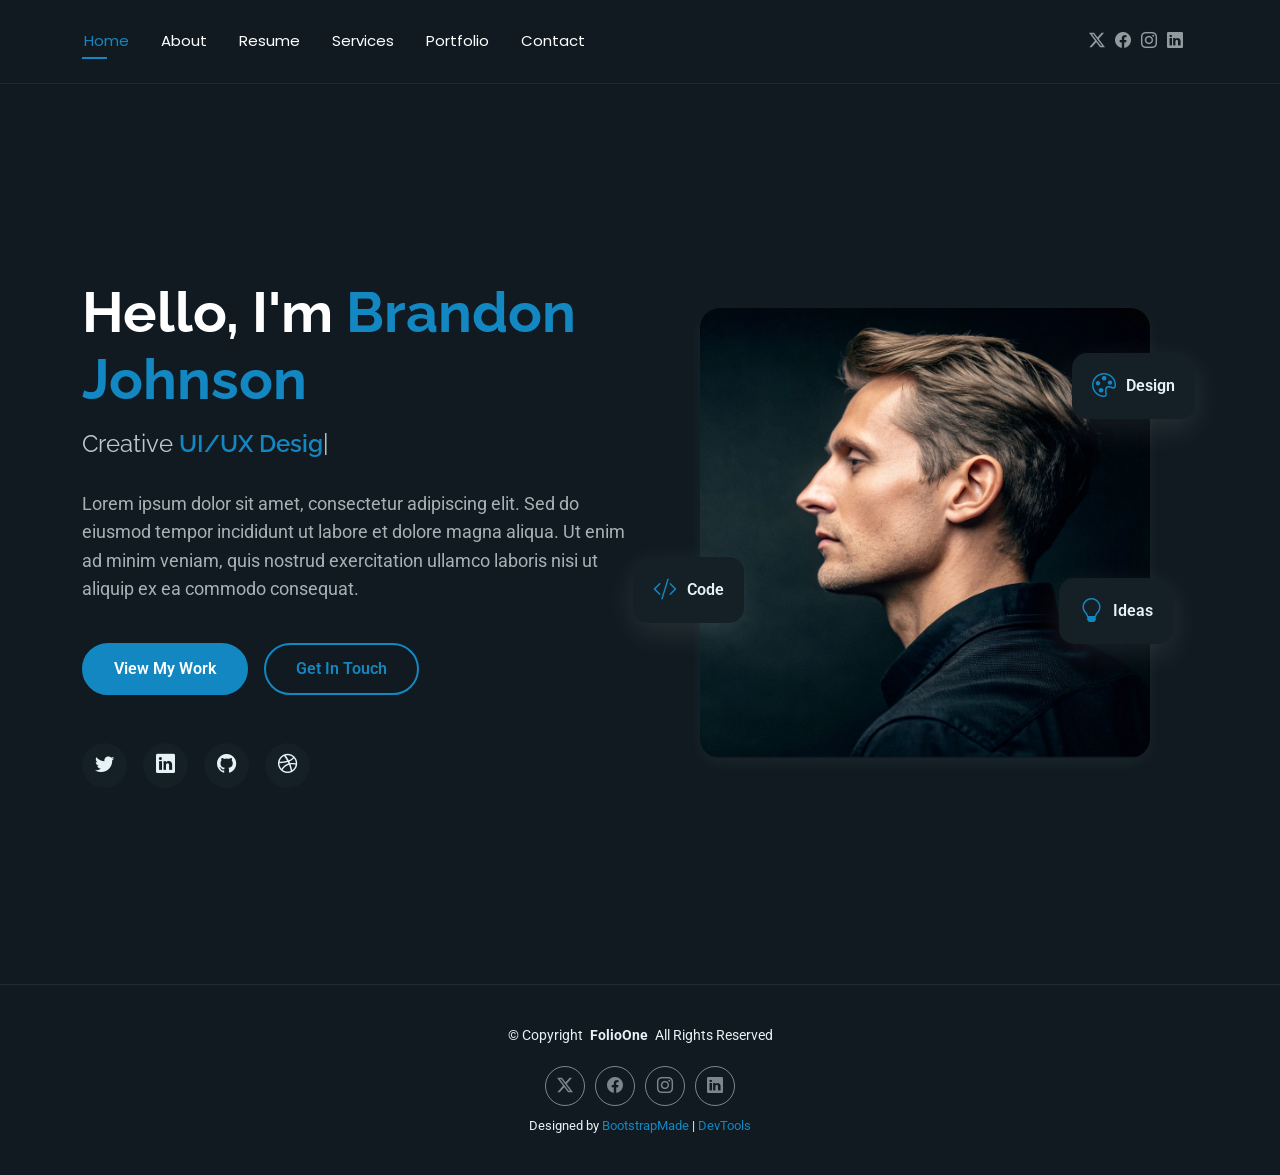
==== index.html @ 9b65fa62 "Files" ====
<!DOCTYPE html>
<html lang="en">

<head>
  <meta charset="utf-8">
  <meta content="width=device-width, initial-scale=1.0" name="viewport">
  <title>Index - FolioOne Bootstrap Template</title>
  <meta name="description" content="">
  <meta name="keywords" content="">

  <!-- Favicons -->
  <link href="assets/img/favicon.png" rel="icon">
  <link href="assets/img/apple-touch-icon.png" rel="apple-touch-icon">

  <!-- Fonts -->
  <link href="https://fonts.googleapis.com" rel="preconnect">
  <link href="https://fonts.gstatic.com" rel="preconnect" crossorigin>
  <link href="https://fonts.googleapis.com/css2?family=Roboto:ital,wght@0,100;0,300;0,400;0,500;0,700;0,900;1,100;1,300;1,400;1,500;1,700;1,900&family=Poppins:ital,wght@0,100;0,200;0,300;0,400;0,500;0,600;0,700;0,800;0,900;1,100;1,200;1,300;1,400;1,500;1,600;1,700;1,800;1,900&family=Raleway:ital,wght@0,100;0,200;0,300;0,400;0,500;0,600;0,700;0,800;0,900;1,100;1,200;1,300;1,400;1,500;1,600;1,700;1,800;1,900&display=swap" rel="stylesheet">

  <!-- Vendor CSS Files -->
  <link href="assets/vendor/bootstrap/css/bootstrap.min.css" rel="stylesheet">
  <link href="assets/vendor/bootstrap-icons/bootstrap-icons.css" rel="stylesheet">
  <link href="assets/vendor/aos/aos.css" rel="stylesheet">
  <link href="assets/vendor/swiper/swiper-bundle.min.css" rel="stylesheet">
  <link href="assets/vendor/glightbox/css/glightbox.min.css" rel="stylesheet">

  <!-- Main CSS File -->
  <link href="assets/css/main.css" rel="stylesheet">

  <!-- =======================================================
  * Template Name: FolioOne
  * Template URL: https://bootstrapmade.com/folioone-bootstrap-portfolio-website-template/
  * Updated: Aug 23 2025 with Bootstrap v5.3.7
  * Author: BootstrapMade.com
  * License: https://bootstrapmade.com/license/
  ======================================================== -->
</head>

<body class="index-page">

  <header id="header" class="header d-flex align-items-center light-background sticky-top">
    <div class="container position-relative d-flex align-items-center justify-content-between">

      <!-- <a href="index.html" class="logo d-flex align-items-center me-auto me-xl-0">
      <img src="assets/img/logo.webp" alt="">
      <h1 class="sitename">FolioOne</h1> 
    </a> -->

      <nav id="navmenu" class="navmenu">
        <ul>
          <li><a href="index.html" class="active">Home</a></li>
          <li><a href="about.html">About</a></li>
          <li><a href="resume.html">Resume</a></li>
          <li><a href="services.html">Services</a></li>
          <li><a href="portfolio.html">Portfolio</a></li>
          <li><a href="contact.html">Contact</a></li>
        </ul>
        <i class="mobile-nav-toggle d-xl-none bi bi-list"></i>
      </nav>

      <div class="header-social-links">
        <a href="#" class="twitter"><i class="bi bi-twitter-x"></i></a>
        <a href="#" class="facebook"><i class="bi bi-facebook"></i></a>
        <a href="#" class="instagram"><i class="bi bi-instagram"></i></a>
        <a href="#" class="linkedin"><i class="bi bi-linkedin"></i></a>
      </div>

    </div>
  </header>

  <main class="main">

    <!-- Hero Section -->
    <section id="hero" class="hero section">

      <div class="container" data-aos="fade-up" data-aos-delay="100">

        <div class="row gy-4 align-items-center">
          <div class="col-lg-6 order-2 order-lg-1">
            <div class="hero-content">
              <h1 data-aos="fade-up" data-aos-delay="200">Hello, I'm <span class="highlight">Brandon Johnson</span></h1>
              <h2 data-aos="fade-up" data-aos-delay="300">Creative <span class="typed" data-typed-items="UI/UX Designer, Web Developer, Digital Artist, Brand Strategist"></span></h2>
              <p data-aos="fade-up" data-aos-delay="400">Lorem ipsum dolor sit amet, consectetur adipiscing elit. Sed do eiusmod tempor incididunt ut labore et dolore magna aliqua. Ut enim ad minim veniam, quis nostrud exercitation ullamco laboris nisi ut aliquip ex ea commodo consequat.</p>
              <div class="hero-actions" data-aos="fade-up" data-aos-delay="500">
                <a href="portfolio.html" class="btn btn-primary">View My Work</a>
                <a href="contact.html" class="btn btn-outline">Get In Touch</a>
              </div>
              <div class="social-links" data-aos="fade-up" data-aos-delay="600">
                <a href="#"><i class="bi bi-twitter"></i></a>
                <a href="#"><i class="bi bi-linkedin"></i></a>
                <a href="#"><i class="bi bi-github"></i></a>
                <a href="#"><i class="bi bi-dribbble"></i></a>
              </div>
            </div>
          </div>
          <div class="col-lg-6 order-1 order-lg-2">
            <div class="hero-image" data-aos="zoom-in" data-aos-delay="300">
              <div class="image-wrapper">
                <img src="assets/img/profile/profile-square-11.webp" alt="Sarah Mitchell" class="img-fluid">
                <div class="floating-elements">
                  <div class="floating-card design" data-aos="fade-left" data-aos-delay="700">
                    <i class="bi bi-palette"></i>
                    <span>Design</span>
                  </div>
                  <div class="floating-card code" data-aos="fade-right" data-aos-delay="800">
                    <i class="bi bi-code-slash"></i>
                    <span>Code</span>
                  </div>
                  <div class="floating-card creativity" data-aos="fade-up" data-aos-delay="900">
                    <i class="bi bi-lightbulb"></i>
                    <span>Ideas</span>
                  </div>
                </div>
              </div>
            </div>
          </div>
        </div>

      </div>

    </section><!-- /Hero Section -->

  </main>

  <footer id="footer" class="footer">

    <div class="container">
      <div class="copyright text-center ">
        <p>© <span>Copyright</span> <strong class="px-1 sitename">FolioOne</strong> <span>All Rights Reserved<br></span></p>
      </div>
      <div class="social-links d-flex justify-content-center">
        <a href=""><i class="bi bi-twitter-x"></i></a>
        <a href=""><i class="bi bi-facebook"></i></a>
        <a href=""><i class="bi bi-instagram"></i></a>
        <a href=""><i class="bi bi-linkedin"></i></a>
      </div>
      <div class="credits">
        <!-- All the links in the footer should remain intact. -->
        <!-- You can delete the links only if you've purchased the pro version. -->
        <!-- Licensing information: https://bootstrapmade.com/license/ -->
        <!-- Purchase the pro version with working PHP/AJAX contact form: [buy-url] -->
        Designed by <a href="https://bootstrapmade.com/">BootstrapMade</a> | <a href="https://bootstrapmade.com/tools/">DevTools</a>
      </div>
    </div>

  </footer>

  <!-- Scroll Top -->
  <a href="#" id="scroll-top" class="scroll-top d-flex align-items-center justify-content-center"><i class="bi bi-arrow-up-short"></i></a>

  <!-- Preloader -->
  <div id="preloader"></div>

  <!-- Vendor JS Files -->
  <script src="assets/vendor/bootstrap/js/bootstrap.bundle.min.js"></script>
  <script src="assets/vendor/php-email-form/validate.js"></script>
  <script src="assets/vendor/aos/aos.js"></script>
  <script src="assets/vendor/typed.js/typed.umd.js"></script>
  <script src="assets/vendor/waypoints/noframework.waypoints.js"></script>
  <script src="assets/vendor/purecounter/purecounter_vanilla.js"></script>
  <script src="assets/vendor/swiper/swiper-bundle.min.js"></script>
  <script src="assets/vendor/imagesloaded/imagesloaded.pkgd.min.js"></script>
  <script src="assets/vendor/isotope-layout/isotope.pkgd.min.js"></script>
  <script src="assets/vendor/glightbox/js/glightbox.min.js"></script>

  <!-- Main JS File -->
  <script src="assets/js/main.js"></script>

</body>

</html>
---- assets/css/main.css ----
/**
* Template Name: FolioOne
* Template URL: https://bootstrapmade.com/folioone-bootstrap-portfolio-website-template/
* Updated: Aug 23 2025 with Bootstrap v5.3.7
* Author: BootstrapMade.com
* License: https://bootstrapmade.com/license/
*/

/*--------------------------------------------------------------
# Font & Color Variables
# Help: https://bootstrapmade.com/color-system/
--------------------------------------------------------------*/
/* Fonts */
:root {
  --default-font: "Roboto",  system-ui, -apple-system, "Segoe UI", Roboto, "Helvetica Neue", Arial, "Noto Sans", "Liberation Sans", sans-serif, "Apple Color Emoji", "Segoe UI Emoji", "Segoe UI Symbol", "Noto Color Emoji";
  --heading-font: "Raleway",  sans-serif;
  --nav-font: "Poppins",  sans-serif;
}

/* Global Colors - The following color variables are used throughout the website. Updating them here will change the color scheme of the entire website */
:root { 
  --background-color: #101a20; /* Background color for the entire website, including individual sections */
  --default-color: #e7f2f7; /* Default color used for the majority of the text content across the entire website */
  --heading-color: #ffffff; /* Color for headings, subheadings and title throughout the website */
  --accent-color: #1387c1; /* Accent color that represents your brand on the website. It's used for buttons, links, and other elements that need to stand out */
  --surface-color: #141f26; /* The surface color is used as a background of boxed elements within sections, such as cards, icon boxes, or other elements that require a visual separation from the global background. */
  --contrast-color: #ffffff; /* Contrast color for text, ensuring readability against backgrounds of accent, heading, or default colors. */
}

/* Nav Menu Colors - The following color variables are used specifically for the navigation menu. They are separate from the global colors to allow for more customization options */
:root {
  --nav-color: #ffffff;  /* The default color of the main navmenu links */
  --nav-hover-color: #1387c1; /* Applied to main navmenu links when they are hovered over or active */
  --nav-mobile-background-color: #213642; /* Used as the background color for mobile navigation menu */
  --nav-dropdown-background-color: #051117; /* Used as the background color for dropdown items that appear when hovering over primary navigation items */
  --nav-dropdown-color: #e7f2f7; /* Used for navigation links of the dropdown items in the navigation menu. */
  --nav-dropdown-hover-color: #1387c1; /* Similar to --nav-hover-color, this color is applied to dropdown navigation links when they are hovered over. */
}

/* Color Presets - These classes override global colors when applied to any section or element, providing reuse of the sam color scheme. */

.light-background {
  --background-color: #142027;
  --surface-color: #325264;
}

.dark-background {
  --background-color: #0b1419;
  --default-color: #ffffff;
  --heading-color: #ffffff;
  --surface-color: #252525;
  --contrast-color: #ffffff;
}

/* Smooth scroll */
:root {
  scroll-behavior: smooth;
}

/*--------------------------------------------------------------
# General Styling & Shared Classes
--------------------------------------------------------------*/
body {
  color: var(--default-color);
  background-color: var(--background-color);
  font-family: var(--default-font);
}

a {
  color: var(--accent-color);
  text-decoration: none;
  transition: 0.3s;
}

a:hover {
  color: color-mix(in srgb, var(--accent-color), transparent 25%);
  text-decoration: none;
}

h1,
h2,
h3,
h4,
h5,
h6 {
  color: var(--heading-color);
  font-family: var(--heading-font);
}

/* PHP Email Form Messages
------------------------------*/
.php-email-form .error-message {
  display: none;
  background: #df1529;
  color: #ffffff;
  text-align: left;
  padding: 15px;
  margin-bottom: 24px;
  font-weight: 600;
}

.php-email-form .sent-message {
  display: none;
  color: #ffffff;
  background: #059652;
  text-align: center;
  padding: 15px;
  margin-bottom: 24px;
  font-weight: 600;
}

.php-email-form .loading {
  display: none;
  background: var(--surface-color);
  text-align: center;
  padding: 15px;
  margin-bottom: 24px;
}

.php-email-form .loading:before {
  content: "";
  display: inline-block;
  border-radius: 50%;
  width: 24px;
  height: 24px;
  margin: 0 10px -6px 0;
  border: 3px solid var(--accent-color);
  border-top-color: var(--surface-color);
  animation: php-email-form-loading 1s linear infinite;
}

@keyframes php-email-form-loading {
  0% {
    transform: rotate(0deg);
  }

  100% {
    transform: rotate(360deg);
  }
}

/*--------------------------------------------------------------
# Global Header
--------------------------------------------------------------*/
.header {
  --background-color: rgba(255, 255, 255, 0);
  color: var(--default-color);
  background-color: var(--background-color);
  padding: 15px 0;
  transition: all 0.5s;
  z-index: 997;
  border-bottom: 1px solid color-mix(in srgb, var(--default-color), transparent 92%);
}

.header .logo {
  line-height: 1;
}

.header .logo img {
  max-height: 36px;
  margin-right: 8px;
}

.header .logo h1 {
  font-size: 32px;
  margin: 0;
  font-weight: 400;
  color: var(--heading-color);
}

.header .header-social-links {
  padding-right: 15px;
}

.header .header-social-links a {
  color: color-mix(in srgb, var(--default-color), transparent 40%);
  padding-left: 6px;
  display: inline-block;
  transition: 0.3s;
  font-size: 16px;
}

.header .header-social-links a:hover {
  color: var(--default-color);
}

.header .header-social-links a i {
  line-height: 0px;
}

@media (max-width: 1200px) {
  .header .logo {
    order: 1;
  }

  .header .header-social-links {
    order: 2;
  }

  .header .navmenu {
    order: 3;
  }
}

/* Global Header on Scroll
------------------------------*/
.scrolled .header {
  --background-color: rgba(16, 26, 32, 0.9);
}

/*--------------------------------------------------------------
# Navigation Menu
--------------------------------------------------------------*/
/* Desktop Navigation */
@media (min-width: 1200px) {
  .navmenu {
    padding: 0;
  }

  .navmenu ul {
    margin: 0;
    padding: 0;
    display: flex;
    list-style: none;
    align-items: center;
  }

  .navmenu li {
    position: relative;
  }

  .navmenu>ul>li {
    white-space: nowrap;
    padding: 15px 28px 15px 0;
  }

  .navmenu>ul>li:last-child {
    padding-right: 0;
  }

  .navmenu a,
  .navmenu a:focus {
    color: var(--nav-color);
    font-size: 15px;
    padding: 0 2px;
    font-family: var(--nav-font);
    font-weight: 400;
    display: flex;
    align-items: center;
    justify-content: space-between;
    white-space: nowrap;
    transition: 0.3s;
    position: relative;
  }

  .navmenu a i,
  .navmenu a:focus i {
    font-size: 12px;
    line-height: 0;
    margin-left: 5px;
    transition: 0.3s;
  }

  .navmenu>ul>li>a:before {
    content: "";
    position: absolute;
    height: 2px;
    bottom: -6px;
    left: 0;
    background-color: var(--nav-hover-color);
    visibility: hidden;
    width: 0px;
    transition: all 0.3s ease-in-out 0s;
  }

  .navmenu a:hover:before,
  .navmenu li:hover>a:before,
  .navmenu .active:before {
    visibility: visible;
    width: 25px;
  }

  .navmenu li:hover>a,
  .navmenu .active,
  .navmenu .active:focus {
    color: var(--nav-hover-color);
  }

  .navmenu .dropdown ul {
    margin: 0;
    padding: 10px 0;
    background: var(--nav-dropdown-background-color);
    display: block;
    position: absolute;
    visibility: hidden;
    left: -5px;
    top: 130%;
    opacity: 0;
    transition: 0.3s;
    border-radius: 4px;
    z-index: 99;
    box-shadow: 0px 0px 30px rgba(0, 0, 0, 0.1);
  }

  .navmenu .dropdown ul li {
    min-width: 200px;
  }

  .navmenu .dropdown ul a {
    padding: 10px 20px;
    font-size: 15px;
    text-transform: none;
    color: var(--nav-dropdown-color);
  }

  .navmenu .dropdown ul a i {
    font-size: 12px;
  }

  .navmenu .dropdown ul a:hover,
  .navmenu .dropdown ul .active:hover,
  .navmenu .dropdown ul li:hover>a {
    color: var(--nav-dropdown-hover-color);
  }

  .navmenu .dropdown:hover>ul {
    opacity: 1;
    top: 100%;
    visibility: visible;
  }

  .navmenu .dropdown .dropdown ul {
    top: 0;
    left: -90%;
    visibility: hidden;
  }

  .navmenu .dropdown .dropdown:hover>ul {
    opacity: 1;
    top: 0;
    left: -100%;
    visibility: visible;
  }
}

/* Mobile Navigation */
@media (max-width: 1199px) {
  .mobile-nav-toggle {
    color: var(--nav-color);
    font-size: 28px;
    line-height: 0;
    margin-right: 10px;
    cursor: pointer;
    transition: color 0.3s;
  }

  .navmenu {
    padding: 0;
    z-index: 9997;
  }

  .navmenu ul {
    display: none;
    list-style: none;
    position: absolute;
    inset: 60px 20px 20px 20px;
    padding: 10px 0;
    margin: 0;
    border-radius: 6px;
    background-color: var(--nav-mobile-background-color);
    border: 1px solid color-mix(in srgb, var(--default-color), transparent 90%);
    box-shadow: none;
    overflow-y: auto;
    transition: 0.3s;
    z-index: 9998;
  }

  .navmenu a,
  .navmenu a:focus {
    color: var(--nav-dropdown-color);
    padding: 10px 20px;
    font-family: var(--nav-font);
    font-size: 17px;
    font-weight: 500;
    display: flex;
    align-items: center;
    justify-content: space-between;
    white-space: nowrap;
    transition: 0.3s;
  }

  .navmenu a i,
  .navmenu a:focus i {
    font-size: 12px;
    line-height: 0;
    margin-left: 5px;
    width: 30px;
    height: 30px;
    display: flex;
    align-items: center;
    justify-content: center;
    border-radius: 50%;
    transition: 0.3s;
    background-color: color-mix(in srgb, var(--accent-color), transparent 90%);
  }

  .navmenu a i:hover,
  .navmenu a:focus i:hover {
    background-color: var(--accent-color);
    color: var(--contrast-color);
  }

  .navmenu a:hover,
  .navmenu .active,
  .navmenu .active:focus {
    color: var(--nav-dropdown-hover-color);
  }

  .navmenu .active i,
  .navmenu .active:focus i {
    background-color: var(--accent-color);
    color: var(--contrast-color);
    transform: rotate(180deg);
  }

  .navmenu .dropdown ul {
    position: static;
    display: none;
    z-index: 99;
    padding: 10px 0;
    margin: 10px 20px;
    background-color: var(--nav-dropdown-background-color);
    transition: all 0.5s ease-in-out;
  }

  .navmenu .dropdown ul ul {
    background-color: rgba(33, 37, 41, 0.1);
  }

  .navmenu .dropdown>.dropdown-active {
    display: block;
    background-color: rgba(33, 37, 41, 0.03);
  }

  .mobile-nav-active {
    overflow: hidden;
  }

  .mobile-nav-active .mobile-nav-toggle {
    color: #fff;
    position: absolute;
    font-size: 32px;
    top: 15px;
    right: 15px;
    margin-right: 0;
    z-index: 9999;
  }

  .mobile-nav-active .navmenu {
    position: fixed;
    overflow: hidden;
    inset: 0;
    background: rgba(33, 37, 41, 0.8);
    transition: 0.3s;
  }

  .mobile-nav-active .navmenu>ul {
    display: block;
  }
}

/*--------------------------------------------------------------
# Global Footer
--------------------------------------------------------------*/
.footer {
  color: var(--default-color);
  background-color: var(--background-color);
  font-size: 14px;
  padding: 40px 0;
  position: relative;
  border-top: 1px solid color-mix(in srgb, var(--default-color), transparent 92%);
}

.footer .copyright p {
  margin-bottom: 0;
}

.footer .social-links {
  margin-top: 20px;
}

.footer .social-links a {
  display: flex;
  align-items: center;
  justify-content: center;
  width: 40px;
  height: 40px;
  border-radius: 50%;
  border: 1px solid color-mix(in srgb, var(--default-color), transparent 50%);
  font-size: 16px;
  color: color-mix(in srgb, var(--default-color), transparent 50%);
  margin: 0 5px;
  transition: 0.3s;
}

.footer .social-links a:hover {
  color: var(--accent-color);
  border-color: var(--accent-color);
}

.footer .credits {
  margin-top: 10px;
  font-size: 13px;
  text-align: center;
}

/*--------------------------------------------------------------
# Preloader
--------------------------------------------------------------*/
#preloader {
  position: fixed;
  inset: 0;
  z-index: 9999;
  overflow: hidden;
  background-color: var(--background-color);
  transition: all 0.6s ease-out;
  width: 100%;
  height: 100vh;
}

#preloader:before,
#preloader:after {
  content: "";
  position: absolute;
  border: 4px solid var(--accent-color);
  border-radius: 50%;
  animation: animate-preloader 2s cubic-bezier(0, 0.2, 0.8, 1) infinite;
}

#preloader:after {
  animation-delay: -0.5s;
}

@keyframes animate-preloader {
  0% {
    width: 10px;
    height: 10px;
    top: calc(50% - 5px);
    left: calc(50% - 5px);
    opacity: 1;
  }

  100% {
    width: 72px;
    height: 72px;
    top: calc(50% - 36px);
    left: calc(50% - 36px);
    opacity: 0;
  }
}

/*--------------------------------------------------------------
# Scroll Top Button
--------------------------------------------------------------*/
.scroll-top {
  position: fixed;
  visibility: hidden;
  opacity: 0;
  right: 15px;
  bottom: -15px;
  z-index: 99999;
  background-color: var(--accent-color);
  width: 44px;
  height: 44px;
  border-radius: 50px;
  transition: all 0.4s;
}

.scroll-top i {
  font-size: 24px;
  color: var(--contrast-color);
  line-height: 0;
}

.scroll-top:hover {
  background-color: color-mix(in srgb, var(--accent-color), transparent 20%);
  color: var(--contrast-color);
}

.scroll-top.active {
  visibility: visible;
  opacity: 1;
  bottom: 15px;
}

/*--------------------------------------------------------------
# Disable aos animation delay on mobile devices
--------------------------------------------------------------*/
@media screen and (max-width: 768px) {
  [data-aos-delay] {
    transition-delay: 0 !important;
  }
}

/*--------------------------------------------------------------
# Global Page Titles & Breadcrumbs
--------------------------------------------------------------*/
.page-title {
  color: var(--default-color);
  background-color: var(--background-color);
  position: relative;
}

.page-title .heading {
  padding: 80px 0;
  border-top: 1px solid color-mix(in srgb, var(--default-color), transparent 90%);
}

.page-title .heading h1 {
  font-size: 38px;
  font-weight: 700;
}

.page-title nav {
  background-color: color-mix(in srgb, var(--default-color), transparent 96%);
  padding: 20px 0;
}

.page-title nav ol {
  display: flex;
  flex-wrap: wrap;
  list-style: none;
  padding: 0;
  margin: 0;
  font-size: 16px;
  font-weight: 400;
}

.page-title nav ol li+li {
  padding-left: 10px;
}

.page-title nav ol li+li::before {
  content: "/";
  display: inline-block;
  padding-right: 10px;
  color: color-mix(in srgb, var(--default-color), transparent 70%);
}

/*--------------------------------------------------------------
# Global Sections
--------------------------------------------------------------*/
section,
.section {
  color: var(--default-color);
  background-color: var(--background-color);
  padding: 60px 0;
  scroll-margin-top: 100px;
  overflow: clip;
}

@media (max-width: 1199px) {

  section,
  .section {
    scroll-margin-top: 66px;
  }
}

/*--------------------------------------------------------------
# Global Section Titles
--------------------------------------------------------------*/
.section-title {
  text-align: center;
  padding-bottom: 60px;
  position: relative;
}

.section-title h2 {
  font-size: 3.5rem;
  font-weight: 400;
  line-height: 1.2;
  color: var(--heading-color);
  margin-bottom: 1.5rem;
  letter-spacing: -1px;
}

@media (max-width: 768px) {
  .section-title h2 {
    font-size: 2.5rem;
  }
}

.section-title p {
  font-size: 1.125rem;
  line-height: 1.8;
  color: color-mix(in srgb, var(--default-color), transparent 25%);
  max-width: 900px;
  margin: 0 auto;
  text-wrap: balance;
}

/*--------------------------------------------------------------
# Hero Section
--------------------------------------------------------------*/
.hero {
  padding: 80px 0;
  min-height: 100vh;
  display: flex;
  align-items: center;
}

.hero .hero-content h1 {
  font-size: 3.5rem;
  font-weight: 700;
  margin-bottom: 1rem;
  line-height: 1.2;
}

.hero .hero-content h1 .highlight {
  color: var(--accent-color);
  position: relative;
}

.hero .hero-content h1 .highlight::after {
  content: "";
  position: absolute;
  bottom: 0;
  left: 0;
  width: 100%;
  height: 3px;
  background: linear-gradient(90deg, var(--accent-color), color-mix(in srgb, var(--accent-color), transparent 50%));
  border-radius: 2px;
}

@media (max-width: 768px) {
  .hero .hero-content h1 {
    font-size: 2.5rem;
  }
}

.hero .hero-content h2 {
  font-size: 1.5rem;
  font-weight: 400;
  margin-bottom: 2rem;
  color: color-mix(in srgb, var(--default-color), transparent 20%);
}

.hero .hero-content h2 .typed {
  color: var(--accent-color);
  font-weight: 600;
}

@media (max-width: 768px) {
  .hero .hero-content h2 {
    font-size: 1.25rem;
  }
}

.hero .hero-content p {
  font-size: 1.1rem;
  line-height: 1.6;
  margin-bottom: 2.5rem;
  color: color-mix(in srgb, var(--default-color), transparent 30%);
}

.hero .hero-actions {
  display: flex;
  gap: 1rem;
  margin-bottom: 3rem;
}

.hero .hero-actions .btn {
  padding: 12px 30px;
  border-radius: 50px;
  font-weight: 600;
  text-decoration: none;
  transition: all 0.3s ease;
  border: 2px solid;
}

.hero .hero-actions .btn.btn-primary {
  background: var(--accent-color);
  color: var(--contrast-color);
  border-color: var(--accent-color);
}

.hero .hero-actions .btn.btn-primary:hover {
  background: color-mix(in srgb, var(--accent-color), black 15%);
  border-color: color-mix(in srgb, var(--accent-color), black 15%);
  transform: translateY(-2px);
}

.hero .hero-actions .btn.btn-outline {
  background: transparent;
  color: var(--accent-color);
  border-color: var(--accent-color);
}

.hero .hero-actions .btn.btn-outline:hover {
  transform: translateY(-2px);
}

@media (max-width: 576px) {
  .hero .hero-actions {
    flex-direction: column;
  }

  .hero .hero-actions .btn {
    text-align: center;
  }
}

.hero .social-links {
  display: flex;
  gap: 1rem;
}

.hero .social-links a {
  width: 45px;
  height: 45px;
  background: var(--surface-color);
  border-radius: 50%;
  display: flex;
  align-items: center;
  justify-content: center;
  color: var(--default-color);
  font-size: 1.2rem;
  transition: all 0.3s ease;
}

.hero .social-links a:hover {
  background: var(--accent-color);
  color: var(--contrast-color);
  transform: translateY(-3px);
  box-shadow: 0 8px 25px color-mix(in srgb, var(--accent-color), transparent 70%);
}

.hero .hero-image {
  position: relative;
}

.hero .hero-image .image-wrapper {
  position: relative;
  max-width: 450px;
  margin: 0 auto;
}

.hero .hero-image .image-wrapper img {
  border-radius: 20px;
  box-shadow: 0 5px 15px color-mix(in srgb, var(--default-color), transparent 95%);
  transition: transform 0.3s ease;
}

.hero .hero-image .image-wrapper img:hover {
  transform: scale(1.02);
}

.hero .hero-image .floating-elements {
  position: absolute;
  top: 0;
  left: 0;
  right: 0;
  bottom: 0;
  pointer-events: none;
}

.hero .hero-image .floating-elements .floating-card {
  position: absolute;
  background: var(--surface-color);
  padding: 15px 20px;
  border-radius: 15px;
  box-shadow: 0 10px 30px color-mix(in srgb, var(--default-color), transparent 90%);
  display: flex;
  align-items: center;
  gap: 10px;
  font-weight: 600;
  animation: float 3s ease-in-out infinite;
}

.hero .hero-image .floating-elements .floating-card i {
  font-size: 1.5rem;
  color: var(--accent-color);
}

.hero .hero-image .floating-elements .floating-card.design {
  top: 10%;
  right: -10%;
  animation-delay: 0s;
}

.hero .hero-image .floating-elements .floating-card.code {
  bottom: 30%;
  left: -15%;
  animation-delay: 1s;
}

.hero .hero-image .floating-elements .floating-card.creativity {
  top: 60%;
  right: -5%;
  animation-delay: 2s;
}

@media (max-width: 992px) {
  .hero .hero-image .floating-elements .floating-card {
    display: none;
  }
}

@keyframes float {

  0%,
  100% {
    transform: translateY(0px);
  }

  50% {
    transform: translateY(-10px);
  }
}

@media (max-width: 992px) {
  .hero .hero-content {
    text-align: center;
    margin-bottom: 3rem;
  }
}

/*--------------------------------------------------------------
# About Section
--------------------------------------------------------------*/
.about .intro-content .eyebrow {
  display: inline-block;
  letter-spacing: 0.12em;
  text-transform: uppercase;
  font-size: 12px;
  color: color-mix(in srgb, var(--default-color), transparent 40%);
  margin-bottom: 16px;
}

.about .intro-content .headline {
  font-family: var(--heading-font);
  font-weight: 300;
  line-height: 1.2;
  font-size: clamp(28px, 4vw, 44px);
  margin: 0 0 24px 0;
}

.about .intro-content .lead {
  font-size: 18px;
  line-height: 1.8;
  color: color-mix(in srgb, var(--default-color), transparent 10%);
  margin-bottom: 24px;
}

.about .intro-content p {
  line-height: 1.8;
  margin-bottom: 24px;
  color: color-mix(in srgb, var(--default-color), transparent 5%);
}

.about .intro-content .cta-group {
  display: flex;
  gap: 24px;
  align-items: center;
  margin-top: 24px;
}

.about .intro-content .cta-group .btn-ghost {
  display: inline-flex;
  align-items: center;
  gap: 8px;
  padding: 12px 18px;
  border-radius: 6px;
  color: var(--accent-color);
  background: color-mix(in srgb, var(--accent-color), transparent 92%);
  border: 1px solid color-mix(in srgb, var(--accent-color), transparent 70%);
  transition: 0.3s ease-in-out;
}

.about .intro-content .cta-group .btn-ghost:hover,
.about .intro-content .cta-group .btn-ghost:focus {
  color: var(--contrast-color);
  background: var(--accent-color);
  border-color: var(--accent-color);
  outline: none;
  box-shadow: 0 0 0 3px color-mix(in srgb, var(--accent-color), transparent 70%);
}

.about .intro-content .cta-group .link-underline {
  display: inline-flex;
  align-items: center;
  gap: 8px;
  position: relative;
  color: var(--accent-color);
  padding-bottom: 4px;
  transition: 0.3s ease-in-out;
}

.about .intro-content .cta-group .link-underline::after {
  content: "";
  position: absolute;
  left: 0;
  right: 0;
  bottom: 0;
  height: 1px;
  background: color-mix(in srgb, var(--accent-color), transparent 40%);
  transform: scaleX(0.4);
  transform-origin: left;
  transition: 0.3s ease-in-out;
}

.about .intro-content .cta-group .link-underline:hover,
.about .intro-content .cta-group .link-underline:focus {
  color: color-mix(in srgb, var(--accent-color), transparent 10%);
  outline: none;
}

.about .intro-content .cta-group .link-underline:hover::after,
.about .intro-content .cta-group .link-underline:focus::after {
  transform: scaleX(1);
}

.about .profile-figure {
  margin: 0;
}

.about .profile-figure .profile-photo {
  width: 88%;
  max-width: 440px;
  border-radius: 18px;
  box-shadow: 0 10px 30px color-mix(in srgb, var(--default-color), transparent 92%);
  transform: translateY(0);
  transition: transform 0.3s ease-in-out;
}

.about .profile-figure .profile-caption {
  margin-top: 24px;
  display: flex;
  align-items: center;
  justify-content: center;
}

.about .profile-figure .profile-caption .meta {
  font-size: 14px;
  color: color-mix(in srgb, var(--default-color), transparent 20%);
}

.about .profile-figure .profile-caption .meta .funfact {
  font-size: 13px;
  margin-top: 4px;
  color: color-mix(in srgb, var(--default-color), transparent 35%);
}

.about .profile-figure:hover .profile-photo {
  transform: translateY(-4px);
}

.about .skill-item {
  padding: 24px;
  border-radius: 6px;
  transition: 0.3s ease-in-out;
  background: color-mix(in srgb, var(--surface-color), var(--accent-color) 2%);
  border: 1px solid color-mix(in srgb, var(--default-color), transparent 88%);
  height: 100%;
}

.about .skill-item i {
  font-size: 24px;
  color: var(--accent-color);
  margin-bottom: 16px;
  display: inline-block;
}

.about .skill-item h3 {
  font-size: 16px;
  margin-bottom: 6px;
  font-weight: 500;
}

.about .skill-item p {
  margin: 0;
  font-size: 14px;
  color: color-mix(in srgb, var(--default-color), transparent 25%);
}

.about .skill-item:hover {
  transform: translateY(-3px);
  border-color: color-mix(in srgb, var(--accent-color), transparent 60%);
  box-shadow: 0 10px 30px color-mix(in srgb, var(--default-color), transparent 92%);
}

.about .timeline-item {
  position: relative;
  padding-left: 26px;
}

.about .timeline-item time {
  display: inline-block;
  font-size: 12px;
  letter-spacing: 0.08em;
  text-transform: uppercase;
  color: color-mix(in srgb, var(--default-color), transparent 45%);
  margin-bottom: 6px;
}

.about .timeline-item h4 {
  font-size: 18px;
  font-weight: 400;
  margin: 0 0 6px;
}

.about .timeline-item p {
  font-size: 14px;
  color: color-mix(in srgb, var(--default-color), transparent 25%);
  margin: 0;
}

.about .timeline-item .dot {
  position: absolute;
  left: 0;
  top: 4px;
  width: 10px;
  height: 10px;
  border-radius: 50%;
  background: var(--accent-color);
  box-shadow: 0 0 0 6px color-mix(in srgb, var(--accent-color), transparent 80%);
}

.about .personal-quote {
  padding: 24px 0;
}

.about .personal-quote p {
  font-family: var(--heading-font);
  font-weight: 300;
  font-size: clamp(20px, 3vw, 28px);
  line-height: 1.5;
  color: color-mix(in srgb, var(--default-color), transparent 5%);
  margin: 0 auto;
  max-width: 800px;
}

.about .fact-pill {
  display: flex;
  align-items: center;
  justify-content: center;
  gap: 10px;
  padding: 10px 14px;
  border-radius: 999px;
  border: 1px solid color-mix(in srgb, var(--default-color), transparent 85%);
  background: var(--surface-color);
  color: color-mix(in srgb, var(--default-color), transparent 10%);
  transition: 0.3s ease-in-out;
}

.about .fact-pill i {
  color: var(--accent-color);
}

.about .fact-pill span {
  font-size: 14px;
}

.about .fact-pill:hover {
  transform: translateY(-2px);
  border-color: color-mix(in srgb, var(--accent-color), transparent 60%);
  box-shadow: 0 10px 30px color-mix(in srgb, var(--default-color), transparent 92%);
}

.about .fact-pill:focus-within {
  box-shadow: 0 0 0 3px color-mix(in srgb, var(--accent-color), transparent 70%);
}

@media (max-width: 992px) {
  .about .profile-figure {
    text-align: center !important;
  }

  .about .profile-figure .profile-photo {
    width: 72%;
  }

  .about .intro-content .cta-group {
    flex-wrap: wrap;
  }
}

@media (max-width: 576px) {
  .about .profile-figure .profile-photo {
    width: 100%;
  }
}

/*--------------------------------------------------------------
# Skills Section
--------------------------------------------------------------*/
.skills .skill-box {
  background-color: var(--surface-color);
  padding: 2rem;
  border-radius: 8px;
  box-shadow: 0 0 20px rgba(0, 0, 0, 0.05);
}

.skills .skill-box h3 {
  font-size: 1.2rem;
  margin-bottom: 1rem;
  font-weight: 600;
}

.skills .skill-box p {
  font-size: 0.9rem;
  margin-bottom: 0.8rem;
  opacity: 0.6;
}

.skills .skill-box .progress {
  background-color: color-mix(in srgb, var(--accent-color), transparent 85%);
  border-radius: 50px;
  height: 8px;
  margin-top: 5px;
  overflow: hidden;
}

.skills .skill-box .progress .progress-bar {
  background-color: var(--accent-color);
  height: 100%;
  position: relative;
  border-radius: 50px;
  transition: 0.9s;
  width: 1px;
}

/*--------------------------------------------------------------
# Stats Section
--------------------------------------------------------------*/
.stats .avatars {
  position: relative;
}

.stats .avatars img {
  width: 60px;
  height: 60px;
  border: 3px solid var(--accent-color);
  margin-right: -15px;
  transition: transform 0.3s ease;
}

.stats .avatars img:hover {
  transform: translateY(-5px);
  z-index: 2;
}

.stats .counters h2 {
  color: var(--heading-color);
  font-size: 48px;
  font-weight: 700;
  margin-bottom: 10px;
}

.stats .counters h2 span {
  display: inline-block;
}

.stats .counters p {
  color: var(--default-color);
  font-size: 18px;
  margin: 0;
  opacity: 0.9;
}

@media (max-width: 991px) {
  .stats .row {
    text-align: center;
  }

  .stats .avatars {
    justify-content: center;
    margin-bottom: 40px;
  }

  .stats .counters h2 {
    font-size: 36px;
  }

  .stats .counters p {
    font-size: 16px;
  }

  .stats .counters .col-md-4 {
    margin-bottom: 30px;
  }

  .stats .counters .col-md-4:last-child {
    margin-bottom: 0;
  }
}

@media (max-width: 576px) {
  .stats {
    padding: 60px 0;
  }

  .stats .avatars {
    flex-wrap: wrap;
    justify-content: center;
  }

  .stats .avatars img {
    margin: 0 -8px;
  }
}

/*--------------------------------------------------------------
# Testimonials Section
--------------------------------------------------------------*/
.testimonials .testimonials-carousel,
.testimonials .testimonials-slider {
  overflow: hidden;
}

.testimonials .testimonial-item .testimonial-content {
  border-left: 3px solid var(--accent-color);
  padding-left: 30px;
}

.testimonials .testimonial-item .testimonial-img {
  border-radius: 50%;
  border: 4px solid var(--background-color);
  margin: 0 auto;
}

.testimonials .testimonial-item h3 {
  font-size: 20px;
  font-weight: bold;
  margin: 10px 0 5px 0;
}

.testimonials .testimonial-item h4 {
  font-size: 14px;
  color: color-mix(in srgb, var(--default-color), transparent 40%);
  margin: 0 0 10px 0;
}

.testimonials .testimonial-item .stars i {
  color: #ffc107;
  margin: 0 1px;
}

.testimonials .testimonial-item .quote-icon-left,
.testimonials .testimonial-item .quote-icon-right {
  color: color-mix(in srgb, var(--accent-color), transparent 50%);
  font-size: 26px;
  line-height: 0;
}

.testimonials .testimonial-item .quote-icon-left {
  display: inline-block;
  left: -5px;
  position: relative;
}

.testimonials .testimonial-item .quote-icon-right {
  display: inline-block;
  right: -5px;
  position: relative;
  top: 10px;
  transform: scale(-1, -1);
}

.testimonials .testimonial-item p {
  font-style: italic;
}

.testimonials .swiper-wrapper {
  height: auto;
}

.testimonials .swiper-pagination {
  margin-top: 30px;
  position: relative;
}

.testimonials .swiper-pagination .swiper-pagination-bullet {
  width: 12px;
  height: 12px;
  background-color: color-mix(in srgb, var(--default-color), transparent 85%);
  opacity: 1;
}

.testimonials .swiper-pagination .swiper-pagination-bullet-active {
  background-color: var(--accent-color);
}

/*--------------------------------------------------------------
# Resume Section
--------------------------------------------------------------*/
.resume .resume-item {
  margin-bottom: 3rem;
}

.resume .resume-item .resume-title {
  font-size: 1.75rem;
  font-weight: 700;
  margin-bottom: 1.5rem;
  padding-bottom: 1.5rem;
  position: relative;
  color: var(--heading-color);
}

.resume .resume-item .resume-title::after {
  content: "";
  position: absolute;
  display: block;
  width: 50px;
  height: 3px;
  background: var(--accent-color);
  bottom: 0;
  left: 0;
}

.resume .resume-item .resume-content {
  padding-left: 1.25rem;
  border-left: 2px solid color-mix(in srgb, var(--accent-color), transparent 85%);
}

.resume .resume-item article {
  position: relative;
  margin-bottom: 2.5rem;
}

.resume .resume-item article::before {
  content: "";
  position: absolute;
  width: 16px;
  height: 16px;
  border-radius: 50%;
  left: -1.8rem;
  top: 0.25rem;
  background: var(--background-color);
  border: 2px solid var(--accent-color);
}

.resume .resume-item article h4 {
  font-size: 1.25rem;
  font-weight: 600;
  margin-bottom: 0.5rem;
  color: var(--heading-color);
}

.resume .resume-item article h5 {
  font-size: 1rem;
  background: color-mix(in srgb, var(--accent-color), transparent 92%);
  padding: 0.375rem 0.75rem;
  display: inline-block;
  font-weight: 600;
  margin: 0.5rem 0;
  color: var(--accent-color);
  border-radius: 4px;
}

.resume .resume-item article .institution,
.resume .resume-item article .company {
  font-size: 1rem;
  margin-bottom: 1rem;
  color: color-mix(in srgb, var(--default-color), transparent 25%);
}

.resume .resume-item article p {
  margin-bottom: 1rem;
}

.resume .resume-item article ul {
  padding-left: 1.25rem;
  margin-bottom: 0;
}

.resume .resume-item article ul li {
  padding-bottom: 0.75rem;
  position: relative;
}

.resume .resume-item article ul li:last-child {
  padding-bottom: 0;
}

.resume .skill-item {
  margin-bottom: 2rem;
}

.resume .skill-item h4 {
  font-size: 1rem;
  font-weight: 600;
  margin-bottom: 0.75rem;
  color: var(--heading-color);
}

.resume .skill-item .progress {
  height: 0.75rem;
  background-color: color-mix(in srgb, var(--accent-color), transparent 92%);
  border-radius: 1rem;
  overflow: visible;
}

.resume .skill-item .progress .progress-bar {
  background-color: var(--accent-color);
  position: relative;
  border-radius: 1rem;
  width: 0;
  transition: width 1s ease;
}

.resume .skill-item .progress .progress-bar::after {
  content: attr(aria-valuenow) "%";
  position: absolute;
  right: 0;
  top: -1.75rem;
  font-size: 0.875rem;
  font-weight: 600;
  color: var(--accent-color);
}

@media (max-width: 991.98px) {
  .resume .resume-item {
    margin-bottom: 2rem;
  }
}

@media (max-width: 767.98px) {
  .resume .resume-content {
    padding-left: 1rem !important;
  }

  .resume article::before {
    left: -2rem !important;
  }
}

/*--------------------------------------------------------------
# Services Section
--------------------------------------------------------------*/
.services .service-item {
  display: flex;
  background-color: var(--surface-color);
  border-radius: 12px;
  padding: 2rem;
  height: 100%;
  position: relative;
  overflow: hidden;
  box-shadow: 0 5px 20px rgba(0, 0, 0, 0.03);
  transition: all 0.4s ease;
}

.services .service-item::before {
  content: "";
  position: absolute;
  left: 0;
  top: 0;
  height: 100%;
  width: 4px;
  background-color: var(--accent-color);
  transform: scaleY(0);
  transform-origin: bottom;
  transition: transform 0.4s cubic-bezier(0.65, 0, 0.35, 1);
}

.services .service-item:hover {
  box-shadow: 0 10px 30px rgba(0, 0, 0, 0.08);
  transform: translateY(-5px);
}

.services .service-item:hover::before {
  transform: scaleY(1);
}

.services .service-item:hover .service-icon {
  background-color: var(--accent-color);
  color: var(--contrast-color);
  transform: rotateY(180deg);
}

.services .service-item:hover .service-icon i {
  transform: rotateY(180deg);
}

.services .service-item:hover .service-link i {
  transform: translateX(5px);
}

.services .service-icon {
  flex-shrink: 0;
  width: 70px;
  height: 70px;
  border-radius: 12px;
  background-color: color-mix(in srgb, var(--accent-color), transparent 90%);
  color: var(--accent-color);
  display: flex;
  align-items: center;
  justify-content: center;
  margin-right: 1.5rem;
  transition: all 0.5s ease;
}

.services .service-icon i {
  font-size: 2rem;
  transition: transform 0.5s ease;
}

.services .service-content {
  flex-grow: 1;
}

.services .service-content h3 {
  font-size: 1.4rem;
  margin-bottom: 1rem;
  font-weight: 700;
  color: var(--heading-color);
}

.services .service-content p {
  margin-bottom: 1.25rem;
  color: color-mix(in srgb, var(--default-color), transparent 20%);
}

.services .service-link {
  display: inline-flex;
  align-items: center;
  color: var(--accent-color);
  font-weight: 600;
  text-decoration: none;
  transition: color 0.3s ease;
}

.services .service-link span {
  margin-right: 0.5rem;
}

.services .service-link i {
  transition: transform 0.3s ease;
}

.services .service-link:hover {
  color: color-mix(in srgb, var(--accent-color), transparent 25%);
}

@media (max-width: 767.98px) {
  .services .service-item {
    padding: 1.5rem;
    margin-bottom: 1rem;
  }

  .services .service-icon {
    width: 60px;
    height: 60px;
    margin-right: 1rem;
  }

  .services .service-icon i {
    font-size: 1.5rem;
  }

  .services .service-content h3 {
    font-size: 1.2rem;
    margin-bottom: 0.75rem;
  }

  .services .service-content p {
    margin-bottom: 1rem;
    font-size: 0.95rem;
  }
}

@media (max-width: 575.98px) {
  .services .service-item {
    flex-direction: column;
    text-align: center;
  }

  .services .service-item::before {
    width: 100%;
    height: 4px;
    transform: scaleX(0);
    transform-origin: left;
  }

  .services .service-item:hover::before {
    transform: scaleX(1);
  }

  .services .service-icon {
    margin-right: 0;
    margin-bottom: 1.25rem;
  }

  .services .service-link {
    justify-content: center;
  }
}

/*--------------------------------------------------------------
# Service Details Section
--------------------------------------------------------------*/
.service-details .service-hero {
  margin-bottom: 4rem;
}

.service-details .service-hero .service-meta {
  display: flex;
  align-items: center;
  gap: 1rem;
  margin-bottom: 1.5rem;
}

.service-details .service-hero .service-meta .service-category {
  background: color-mix(in srgb, var(--accent-color), transparent 85%);
  color: var(--accent-color);
  padding: 0.5rem 1rem;
  border-radius: 20px;
  font-size: 0.85rem;
  font-weight: 500;
  letter-spacing: 0.5px;
}

.service-details .service-hero .service-meta .reading-time {
  color: color-mix(in srgb, var(--default-color), transparent 50%);
  font-size: 0.9rem;
  font-weight: 300;
}

.service-details .service-hero h1 {
  font-size: 3.5rem;
  font-weight: 300;
  line-height: 1.2;
  margin-bottom: 1.5rem;
  color: var(--heading-color);
  letter-spacing: -0.02em;
}

.service-details .service-hero .service-description {
  font-size: 1.25rem;
  line-height: 1.7;
  color: color-mix(in srgb, var(--default-color), transparent 25%);
  font-weight: 300;
  margin: 0;
}

.service-details .service-visual {
  margin-bottom: 4rem;
  overflow: hidden;
  border-radius: 4px;
}

.service-details .service-visual img {
  width: 100%;
  height: 400px;
  object-fit: cover;
  transition: transform 0.5s ease;
}

.service-details .service-visual img:hover {
  transform: scale(1.02);
}

.service-details .service-narrative {
  margin-bottom: 5rem;
}

.service-details .service-narrative h3 {
  font-size: 2rem;
  font-weight: 300;
  margin-bottom: 2rem;
  color: var(--heading-color);
  letter-spacing: -0.01em;
}

.service-details .service-narrative p {
  font-size: 1.1rem;
  line-height: 1.8;
  margin-bottom: 2rem;
  color: var(--default-color);
  font-weight: 300;
}

.service-details .benefits-grid {
  display: grid;
  grid-template-columns: repeat(auto-fit, minmax(280px, 1fr));
  gap: 2.5rem;
  margin-top: 3rem;
}

.service-details .benefits-grid .benefit-card {
  text-align: center;
  padding: 0;
}

.service-details .benefits-grid .benefit-card .benefit-icon {
  width: 60px;
  height: 60px;
  background: color-mix(in srgb, var(--accent-color), transparent 90%);
  border-radius: 50%;
  display: flex;
  align-items: center;
  justify-content: center;
  margin: 0 auto 1.5rem;
  transition: all 0.3s ease;
}

.service-details .benefits-grid .benefit-card .benefit-icon i {
  font-size: 1.5rem;
  color: var(--accent-color);
}

.service-details .benefits-grid .benefit-card:hover .benefit-icon {
  background: var(--accent-color);
  transform: translateY(-2px);
}

.service-details .benefits-grid .benefit-card:hover .benefit-icon i {
  color: var(--contrast-color);
}

.service-details .benefits-grid .benefit-card h4 {
  font-size: 1.2rem;
  font-weight: 400;
  margin-bottom: 1rem;
  color: var(--heading-color);
}

.service-details .benefits-grid .benefit-card p {
  font-size: 1rem;
  line-height: 1.6;
  color: color-mix(in srgb, var(--default-color), transparent 30%);
  margin: 0;
}

.service-details .timeline-section {
  margin-bottom: 4rem;
}

.service-details .timeline-section h3 {
  font-size: 2rem;
  font-weight: 300;
  margin-bottom: 3rem;
  color: var(--heading-color);
  letter-spacing: -0.01em;
}

.service-details .timeline-section .timeline {
  position: relative;
}

.service-details .timeline-section .timeline::before {
  content: "";
  position: absolute;
  left: 30px;
  top: 0;
  bottom: 0;
  width: 1px;
  background: color-mix(in srgb, var(--default-color), transparent 85%);
}

.service-details .timeline-section .timeline .timeline-item {
  position: relative;
  padding-left: 80px;
  margin-bottom: 3rem;
}

.service-details .timeline-section .timeline .timeline-item:last-child {
  margin-bottom: 0;
}

.service-details .timeline-section .timeline .timeline-item .timeline-marker {
  position: absolute;
  left: 0;
  top: 0;
  width: 60px;
  height: 60px;
  background: var(--surface-color);
  border: 2px solid color-mix(in srgb, var(--accent-color), transparent 70%);
  border-radius: 50%;
  display: flex;
  align-items: center;
  justify-content: center;
  z-index: 1;
}

.service-details .timeline-section .timeline .timeline-item .timeline-marker span {
  font-size: 1.2rem;
  font-weight: 500;
  color: var(--accent-color);
}

.service-details .timeline-section .timeline .timeline-item .timeline-content h4 {
  font-size: 1.3rem;
  font-weight: 400;
  margin-bottom: 0.75rem;
  color: var(--heading-color);
}

.service-details .timeline-section .timeline .timeline-item .timeline-content p {
  font-size: 1rem;
  line-height: 1.6;
  margin-bottom: 0.5rem;
  color: var(--default-color);
}

.service-details .timeline-section .timeline .timeline-item .timeline-content small {
  color: color-mix(in srgb, var(--default-color), transparent 40%);
  font-size: 0.9rem;
  font-weight: 500;
}

.service-details .service-sidebar {
  padding-left: 2rem;
}

@media (max-width: 992px) {
  .service-details .service-sidebar {
    padding-left: 0;
    margin-top: 4rem;
  }
}

.service-details .overview-card,
.service-details .success-story,
.service-details .consultation-form {
  background: var(--surface-color);
  border-radius: 8px;
  padding: 2.5rem;
  margin-bottom: 2.5rem;
  border: 1px solid color-mix(in srgb, var(--default-color), transparent 93%);
  transition: all 0.3s ease;
}

.service-details .overview-card:hover,
.service-details .success-story:hover,
.service-details .consultation-form:hover {
  border-color: color-mix(in srgb, var(--accent-color), transparent 80%);
}

.service-details .overview-card .overview-header h4 {
  font-size: 1.4rem;
  font-weight: 400;
  margin-bottom: 2rem;
  color: var(--heading-color);
}

.service-details .overview-card .overview-stats {
  display: grid;
  grid-template-columns: repeat(3, 1fr);
  gap: 1.5rem;
  margin-bottom: 2rem;
}

.service-details .overview-card .overview-stats .stat-item {
  text-align: center;
}

.service-details .overview-card .overview-stats .stat-item .stat-number {
  font-size: 2rem;
  font-weight: 300;
  color: var(--accent-color);
  line-height: 1;
  margin-bottom: 0.5rem;
}

.service-details .overview-card .overview-stats .stat-item .stat-label {
  font-size: 0.85rem;
  color: color-mix(in srgb, var(--default-color), transparent 40%);
  font-weight: 500;
  text-transform: uppercase;
  letter-spacing: 0.5px;
}

.service-details .overview-card .overview-details {
  border-top: 1px solid color-mix(in srgb, var(--default-color), transparent 90%);
  padding-top: 1.5rem;
}

.service-details .overview-card .overview-details .detail-row {
  display: flex;
  justify-content: space-between;
  align-items: center;
  margin-bottom: 1rem;
}

.service-details .overview-card .overview-details .detail-row:last-child {
  margin-bottom: 0;
}

.service-details .overview-card .overview-details .detail-row .detail-label {
  font-size: 0.95rem;
  color: color-mix(in srgb, var(--default-color), transparent 30%);
  font-weight: 400;
}

.service-details .overview-card .overview-details .detail-row .detail-value {
  font-size: 0.95rem;
  color: var(--heading-color);
  font-weight: 500;
}

.service-details .success-story .story-quote p {
  font-size: 1.1rem;
  line-height: 1.7;
  color: color-mix(in srgb, var(--default-color), transparent 20%);
  font-style: italic;
  margin-bottom: 2rem;
}

.service-details .success-story .story-author {
  display: flex;
  align-items: center;
  gap: 1rem;
  margin-bottom: 1.5rem;
}

.service-details .success-story .story-author .author-avatar {
  width: 50px;
  height: 50px;
  border-radius: 50%;
  object-fit: cover;
}

.service-details .success-story .story-author .author-details h5 {
  font-size: 1rem;
  font-weight: 500;
  margin-bottom: 0.25rem;
  color: var(--heading-color);
}

.service-details .success-story .story-author .author-details span {
  display: block;
  font-size: 0.9rem;
  color: color-mix(in srgb, var(--default-color), transparent 40%);
  margin-bottom: 0.25rem;
}

.service-details .success-story .story-author .author-details small {
  font-size: 0.8rem;
  color: color-mix(in srgb, var(--default-color), transparent 50%);
}

.service-details .success-story .story-metrics {
  display: grid;
  grid-template-columns: repeat(2, 1fr);
  gap: 1rem;
  padding-top: 1.5rem;
  border-top: 1px solid color-mix(in srgb, var(--default-color), transparent 90%);
}

.service-details .success-story .story-metrics .metric {
  text-align: center;
}

.service-details .success-story .story-metrics .metric .metric-value {
  font-size: 1.5rem;
  font-weight: 500;
  color: var(--accent-color);
  display: block;
  margin-bottom: 0.25rem;
}

.service-details .success-story .story-metrics .metric .metric-label {
  font-size: 0.8rem;
  color: color-mix(in srgb, var(--default-color), transparent 40%);
  text-transform: uppercase;
  letter-spacing: 0.5px;
}

.service-details .consultation-form .form-header {
  margin-bottom: 2rem;
}

.service-details .consultation-form .form-header h4 {
  font-size: 1.4rem;
  font-weight: 400;
  margin-bottom: 0.75rem;
  color: var(--heading-color);
}

.service-details .consultation-form .form-header p {
  font-size: 0.95rem;
  line-height: 1.6;
  color: color-mix(in srgb, var(--default-color), transparent 30%);
  margin: 0;
}

.service-details .consultation-form .form-group {
  margin-bottom: 1.5rem;
}

.service-details .consultation-form .form-input {
  width: 100%;
  padding: 1rem;
  border: 1px solid color-mix(in srgb, var(--default-color), transparent 85%);
  border-radius: 4px;
  font-size: 0.95rem;
  transition: all 0.3s ease;
  background: transparent;
}

.service-details .consultation-form .form-input:focus {
  outline: none;
  border-color: var(--accent-color);
  box-shadow: 0 0 0 3px color-mix(in srgb, var(--accent-color), transparent 90%);
}

.service-details .consultation-form input[type=text],
.service-details .consultation-form input[type=email],
.service-details .consultation-form input[type=tel],
.service-details .consultation-form select,
.service-details .consultation-form textarea {
  color: var(--default-color);
  background-color: var(--surface-color);
  font-size: 14px;
  border-color: color-mix(in srgb, var(--default-color), transparent 80%);
}

.service-details .consultation-form input[type=text]:focus,
.service-details .consultation-form input[type=email]:focus,
.service-details .consultation-form input[type=tel]:focus,
.service-details .consultation-form select:focus,
.service-details .consultation-form textarea:focus {
  border-color: var(--accent-color);
}

.service-details .consultation-form input[type=text]::placeholder,
.service-details .consultation-form input[type=email]::placeholder,
.service-details .consultation-form input[type=tel]::placeholder,
.service-details .consultation-form select::placeholder,
.service-details .consultation-form textarea::placeholder {
  color: color-mix(in srgb, var(--default-color), transparent 70%);
}

.service-details .consultation-form .btn-consultation {
  background: var(--accent-color);
  color: var(--contrast-color);
  border: none;
  padding: 1rem 2rem;
  border-radius: 4px;
  font-size: 0.95rem;
  font-weight: 500;
  width: 100%;
  display: flex;
  align-items: center;
  justify-content: center;
  gap: 0.5rem;
  transition: all 0.3s ease;
  text-transform: none;
}

.service-details .consultation-form .btn-consultation:hover {
  background: color-mix(in srgb, var(--accent-color), transparent 10%);
  transform: translateY(-1px);
}

.service-details .consultation-form .btn-consultation i {
  font-size: 0.9rem;
}

@media (max-width: 768px) {
  .service-details .service-hero h1 {
    font-size: 2.5rem;
  }

  .service-details .service-hero .service-description {
    font-size: 1.1rem;
  }

  .service-details .service-visual img {
    height: 250px;
  }

  .service-details .benefits-grid {
    grid-template-columns: 1fr;
    gap: 2rem;
  }

  .service-details .timeline-section .timeline::before {
    left: 20px;
  }

  .service-details .timeline-section .timeline .timeline-item {
    padding-left: 60px;
  }

  .service-details .timeline-section .timeline .timeline-item .timeline-marker {
    width: 40px;
    height: 40px;
  }

  .service-details .timeline-section .timeline .timeline-item .timeline-marker span {
    font-size: 1rem;
  }

  .service-details .overview-card .overview-stats {
    grid-template-columns: 1fr;
    gap: 1rem;
  }
}

/*--------------------------------------------------------------
# Portfolio Section
--------------------------------------------------------------*/
.portfolio .portfolio-filters {
  display: flex;
  justify-content: center;
  flex-wrap: wrap;
  gap: 10px;
  margin-bottom: 30px;
  padding: 0;
  list-style: none;
}

.portfolio .portfolio-filters li {
  padding: 8px 20px;
  font-size: 0.95rem;
  font-weight: 500;
  border-radius: 30px;
  cursor: pointer;
  transition: all 0.3s ease;
  background-color: color-mix(in srgb, var(--accent-color), transparent 90%);
  color: var(--accent-color);
}

.portfolio .portfolio-filters li:hover {
  background-color: color-mix(in srgb, var(--accent-color), transparent 80%);
}

.portfolio .portfolio-filters li.filter-active {
  background-color: var(--accent-color);
  color: var(--contrast-color);
}

.portfolio .portfolio-card {
  background-color: var(--surface-color);
  border-radius: 10px;
  overflow: hidden;
  box-shadow: 0 5px 15px rgba(0, 0, 0, 0.05);
  margin-bottom: 30px;
  transition: all 0.3s ease;
}

.portfolio .portfolio-card:hover {
  transform: translateY(-10px);
  box-shadow: 0 10px 30px rgba(0, 0, 0, 0.1);
}

.portfolio .portfolio-card:hover .portfolio-img .portfolio-overlay {
  opacity: 1;
}

.portfolio .portfolio-card:hover .portfolio-img img {
  transform: scale(1.1);
}

.portfolio .portfolio-card .portfolio-img {
  position: relative;
  overflow: hidden;
}

.portfolio .portfolio-card .portfolio-img img {
  width: 100%;
  height: auto;
  transition: transform 0.5s ease;
}

.portfolio .portfolio-card .portfolio-img .portfolio-overlay {
  position: absolute;
  top: 0;
  left: 0;
  width: 100%;
  height: 100%;
  background: rgba(0, 0, 0, 0.6);
  display: flex;
  align-items: center;
  justify-content: center;
  gap: 15px;
  opacity: 0;
  transition: all 0.3s ease;
}

.portfolio .portfolio-card .portfolio-img .portfolio-overlay a {
  width: 45px;
  height: 45px;
  background-color: var(--accent-color);
  color: var(--contrast-color);
  border-radius: 50%;
  display: flex;
  align-items: center;
  justify-content: center;
  font-size: 1.2rem;
  transition: all 0.3s ease;
}

.portfolio .portfolio-card .portfolio-img .portfolio-overlay a:hover {
  background-color: color-mix(in srgb, var(--accent-color), #fff 20%);
  transform: translateY(-5px);
}

.portfolio .portfolio-card .portfolio-info {
  padding: 20px;
}

.portfolio .portfolio-card .portfolio-info h4 {
  font-size: 1.2rem;
  font-weight: 700;
  margin-bottom: 5px;
  color: var(--heading-color);
}

.portfolio .portfolio-card .portfolio-info p {
  font-size: 0.9rem;
  color: var(--default-color);
  margin-bottom: 10px;
}

.portfolio .portfolio-card .portfolio-info .portfolio-tags {
  display: flex;
  flex-wrap: wrap;
  gap: 8px;
}

.portfolio .portfolio-card .portfolio-info .portfolio-tags span {
  font-size: 0.8rem;
  padding: 4px 12px;
  border-radius: 20px;
  background-color: color-mix(in srgb, var(--accent-color), transparent 90%);
  color: var(--accent-color);
}

.portfolio .btn-primary {
  background-color: var(--accent-color);
  border-color: var(--accent-color);
  color: var(--contrast-color);
  padding: 12px 30px;
  font-weight: 600;
  border-radius: 5px;
  transition: all 0.3s ease;
}

.portfolio .btn-primary:hover {
  background-color: color-mix(in srgb, var(--accent-color), #000 10%);
  border-color: color-mix(in srgb, var(--accent-color), #000 10%);
  transform: translateY(-3px);
  box-shadow: 0 5px 15px rgba(0, 0, 0, 0.1);
}

/*--------------------------------------------------------------
# Portfolio Details Section
--------------------------------------------------------------*/
.portfolio-details {
  --section-spacing: 2.5rem;
}

.portfolio-details .portfolio-details-media {
  position: relative;
}

.portfolio-details .portfolio-details-media .main-image {
  margin-bottom: 1rem;
  border-radius: 20px;
  overflow: hidden;
  box-shadow: 0 10px 30px rgba(0, 0, 0, 0.08);
}

.portfolio-details .portfolio-details-media .main-image .portfolio-details-slider {
  position: relative;
}

.portfolio-details .portfolio-details-media .main-image .portfolio-details-slider .swiper-wrapper {
  height: auto !important;
}

.portfolio-details .portfolio-details-media .main-image .portfolio-details-slider .swiper-slide img {
  aspect-ratio: 3/2;
  object-fit: cover;
  width: 100%;
}

.portfolio-details .portfolio-details-media .main-image .portfolio-details-slider .swiper-button-next,
.portfolio-details .portfolio-details-media .main-image .portfolio-details-slider .swiper-button-prev {
  background-color: var(--contrast-color);
  width: 40px;
  height: 40px;
  border-radius: 50%;
  transition: all 0.3s ease;
}

.portfolio-details .portfolio-details-media .main-image .portfolio-details-slider .swiper-button-next:after,
.portfolio-details .portfolio-details-media .main-image .portfolio-details-slider .swiper-button-prev:after {
  font-size: 16px;
  color: var(--accent-color);
  font-weight: bold;
}

.portfolio-details .portfolio-details-media .main-image .portfolio-details-slider .swiper-button-next:hover,
.portfolio-details .portfolio-details-media .main-image .portfolio-details-slider .swiper-button-prev:hover {
  background-color: var(--accent-color);
}

.portfolio-details .portfolio-details-media .main-image .portfolio-details-slider .swiper-button-next:hover:after,
.portfolio-details .portfolio-details-media .main-image .portfolio-details-slider .swiper-button-prev:hover:after {
  color: var(--contrast-color);
}

.portfolio-details .portfolio-details-media .thumbnail-grid img {
  height: 80px;
  object-fit: cover;
  border-radius: 8px;
  cursor: pointer;
  transition: all 0.3s ease;
  box-shadow: 0 4px 10px rgba(0, 0, 0, 0.05);
}

.portfolio-details .portfolio-details-media .thumbnail-grid img:hover {
  transform: translateY(-5px);
  box-shadow: 0 8px 15px rgba(0, 0, 0, 0.1);
}

.portfolio-details .portfolio-details-media .tech-stack-badges {
  display: flex;
  flex-wrap: wrap;
  gap: 10px;
  margin-top: 1.5rem;
}

.portfolio-details .portfolio-details-media .tech-stack-badges span {
  display: inline-block;
  padding: 6px 12px;
  font-size: 13px;
  font-weight: 500;
  border-radius: 20px;
  background-color: color-mix(in srgb, var(--heading-color), transparent 85%);
  color: var(--heading-color);
  transition: all 0.3s ease;
}

.portfolio-details .portfolio-details-media .tech-stack-badges span:hover {
  background-color: color-mix(in srgb, var(--heading-color), transparent 70%);
  transform: translateY(-2px);
}

.portfolio-details .portfolio-details-content {
  padding: 0 0 0 2rem;
  height: 100%;
  display: flex;
  flex-direction: column;
}

.portfolio-details .portfolio-details-content .project-meta {
  display: flex;
  flex-wrap: wrap;
  justify-content: space-between;
  margin-bottom: 1.5rem;
}

.portfolio-details .portfolio-details-content .project-meta .badge-wrapper .project-badge {
  display: inline-block;
  padding: 8px 16px;
  background-color: color-mix(in srgb, var(--accent-color), transparent 90%);
  color: var(--accent-color);
  border-radius: 30px;
  font-weight: 600;
  font-size: 14px;
}

.portfolio-details .portfolio-details-content .project-meta .date-client {
  display: flex;
  gap: 1.5rem;
}

.portfolio-details .portfolio-details-content .project-meta .date-client .meta-item {
  display: flex;
  align-items: center;
  font-size: 14px;
  color: color-mix(in srgb, var(--default-color), transparent 30%);
}

.portfolio-details .portfolio-details-content .project-meta .date-client .meta-item i {
  margin-right: 6px;
  color: var(--accent-color);
}

.portfolio-details .portfolio-details-content .project-title {
  font-size: 2.2rem;
  margin-bottom: 1rem;
  font-weight: 700;
  line-height: 1.2;
  color: var(--heading-color);
}

.portfolio-details .portfolio-details-content .project-website {
  display: flex;
  align-items: center;
  margin-bottom: 1.5rem;
}

.portfolio-details .portfolio-details-content .project-website i {
  font-size: 22px;
  color: var(--accent-color);
  margin-right: 8px;
}

.portfolio-details .portfolio-details-content .project-website a {
  font-weight: 500;
  transition: all 0.3s;
}

.portfolio-details .portfolio-details-content .project-website a:hover {
  letter-spacing: 0.5px;
}

.portfolio-details .portfolio-details-content .project-overview {
  margin-bottom: var(--section-spacing);
}

.portfolio-details .portfolio-details-content .project-overview .lead {
  font-size: 1.1rem;
  line-height: 1.7;
  color: color-mix(in srgb, var(--default-color), transparent 15%);
  margin-bottom: 1.5rem;
}

.portfolio-details .portfolio-details-content .project-overview .project-accordion .accordion-item {
  border: none;
  background: none;
  margin-bottom: 10px;
}

.portfolio-details .portfolio-details-content .project-overview .project-accordion .accordion-item .accordion-header .accordion-button {
  padding: 1rem;
  font-weight: 600;
  font-size: 1rem;
  color: var(--heading-color);
  background-color: color-mix(in srgb, var(--surface-color), transparent 70%);
  border-radius: 8px !important;
  box-shadow: none;
}

.portfolio-details .portfolio-details-content .project-overview .project-accordion .accordion-item .accordion-header .accordion-button:not(.collapsed) {
  background-color: var(--surface-color);
  color: var(--accent-color);
  border-bottom-left-radius: 0 !important;
  border-bottom-right-radius: 0 !important;
  box-shadow: 0 4px 10px rgba(0, 0, 0, 0.03);
}

.portfolio-details .portfolio-details-content .project-overview .project-accordion .accordion-item .accordion-header .accordion-button:not(.collapsed) i {
  color: var(--accent-color);
}

.portfolio-details .portfolio-details-content .project-overview .project-accordion .accordion-item .accordion-header .accordion-button::after {
  background-size: 14px;
  width: 14px;
  height: 14px;
}

.portfolio-details .portfolio-details-content .project-overview .project-accordion .accordion-item .accordion-header .accordion-button i {
  font-size: 1.1rem;
}

.portfolio-details .portfolio-details-content .project-overview .project-accordion .accordion-item .accordion-body {
  padding: 1rem;
  background-color: var(--surface-color);
  border-bottom-left-radius: 8px;
  border-bottom-right-radius: 8px;
}

.portfolio-details .portfolio-details-content .project-overview .project-accordion .accordion-item .accordion-body p {
  margin-bottom: 0;
  color: color-mix(in srgb, var(--default-color), transparent 25%);
  line-height: 1.6;
}

.portfolio-details .portfolio-details-content .project-features {
  margin-bottom: var(--section-spacing);
}

.portfolio-details .portfolio-details-content .project-features h3 {
  display: flex;
  align-items: center;
  font-size: 1.25rem;
  margin-bottom: 1.2rem;
}

.portfolio-details .portfolio-details-content .project-features h3 i {
  margin-right: 10px;
  color: var(--accent-color);
  font-size: 1.1em;
}

.portfolio-details .portfolio-details-content .project-features .feature-list {
  list-style: none;
  padding-left: 0;
}

.portfolio-details .portfolio-details-content .project-features .feature-list li {
  display: flex;
  align-items: center;
  padding: 8px 0;
  font-size: 15px;
  color: color-mix(in srgb, var(--default-color), transparent 15%);
}

.portfolio-details .portfolio-details-content .project-features .feature-list li i {
  color: var(--accent-color);
  margin-right: 10px;
  font-size: 1.1em;
}

.portfolio-details .portfolio-details-content .cta-buttons {
  display: flex;
  flex-wrap: wrap;
  gap: 1rem;
  margin-top: auto;
}

.portfolio-details .portfolio-details-content .cta-buttons .btn-view-project {
  padding: 12px 28px;
  background-color: var(--accent-color);
  color: var(--contrast-color);
  border-radius: 30px;
  font-weight: 500;
  transition: all 0.3s ease;
}

.portfolio-details .portfolio-details-content .cta-buttons .btn-view-project:hover {
  background-color: color-mix(in srgb, var(--accent-color), black 15%);
  transform: translateY(-3px);
  box-shadow: 0 8px 15px rgba(0, 0, 0, 0.1);
}

.portfolio-details .portfolio-details-content .cta-buttons .btn-next-project {
  padding: 12px 28px;
  background-color: color-mix(in srgb, var(--heading-color), transparent 90%);
  color: var(--heading-color);
  border-radius: 30px;
  font-weight: 500;
  transition: all 0.3s ease;
  display: flex;
  align-items: center;
  gap: 8px;
}

.portfolio-details .portfolio-details-content .cta-buttons .btn-next-project i {
  transition: transform 0.3s ease;
}

.portfolio-details .portfolio-details-content .cta-buttons .btn-next-project:hover {
  background-color: color-mix(in srgb, var(--heading-color), transparent 80%);
}

.portfolio-details .portfolio-details-content .cta-buttons .btn-next-project:hover i {
  transform: translateX(3px);
}

@media (max-width: 1199.98px) {
  .portfolio-details .portfolio-details-content {
    padding-left: 1rem;
  }
}

@media (max-width: 991.98px) {
  .portfolio-details .portfolio-details-content {
    padding: 2rem 0 0 0;
  }

  .portfolio-details .portfolio-details-content .cta-buttons {
    margin-top: 2rem;
  }
}

@media (max-width: 767.98px) {
  .portfolio-details .project-meta {
    flex-direction: column;
    gap: 1rem;
  }

  .portfolio-details .project-meta .date-client {
    flex-direction: column;
    gap: 0.5rem;
  }

  .portfolio-details .cta-buttons {
    flex-direction: column;
    width: 100%;
  }

  .portfolio-details .cta-buttons a {
    width: 100%;
    text-align: center;
  }
}

/*--------------------------------------------------------------
# Contact Section
--------------------------------------------------------------*/
.contact .info-box {
  background-color: var(--surface-color);
  padding: 3rem;
  border-radius: 1rem;
  height: 100%;
}

.contact .info-box h3 {
  color: var(--contrast-color);
  font-size: 2rem;
  margin-bottom: 1rem;
}

@media (max-width: 767.98px) {
  .contact .info-box h3 {
    font-size: 1.75rem;
  }
}

.contact .info-box p {
  opacity: 0.8;
  margin-bottom: 2rem;
}

.contact .info-box a {
  color: var(--contrast-color);
}

@media (max-width: 992px) {
  .contact .info-box {
    padding: 1.5rem;
  }
}

.contact .info-item {
  display: flex;
  gap: 1.5rem;
  margin-bottom: 2rem;
}

.contact .info-item:last-child {
  margin-bottom: 0;
}

.contact .info-item .icon-box {
  width: 3.5rem;
  height: 3.5rem;
  background-color: var(--surface-color);
  border-radius: 50%;
  display: flex;
  align-items: center;
  justify-content: center;
  flex-shrink: 0;
  transition: 0.3s;
}

.contact .info-item .icon-box i {
  font-size: 1.5rem;
  color: var(--contrast-color);
}

.contact .info-item:hover .icon-box {
  background-color: var(--accent-color);
}

.contact .info-item .content h4 {
  color: var(--contrast-color);
  font-size: 1.25rem;
  margin-bottom: 0.5rem;
  font-weight: 700;
}

.contact .info-item .content p {
  margin-bottom: 0.25rem;
  font-size: 0.95rem;
}

.contact .info-item .content p:last-child {
  margin-bottom: 0;
}

.contact .contact-form {
  background-color: var(--surface-color);
  padding: 3rem;
  border-radius: 1rem;
  height: 100%;
  box-shadow: 0 0 25px rgba(0, 0, 0, 0.05);
}

@media (max-width: 992px) {
  .contact .contact-form {
    padding: 1.5rem;
  }
}

.contact .contact-form h3 {
  font-size: 2rem;
  margin-bottom: 1rem;
}

@media (max-width: 768px) {
  .contact .contact-form h3 {
    font-size: 1.75rem;
  }
}

.contact .contact-form p {
  color: color-mix(in srgb, var(--default-color), transparent 25%);
  margin-bottom: 2rem;
}

.contact .contact-form .form-control,
.contact .contact-form .form-select {
  padding: 0.875rem 1.25rem;
  border-color: color-mix(in srgb, var(--default-color), transparent 90%);
  border-radius: 0.5rem;
  background-color: transparent;
  color: var(--default-color);
}

.contact .contact-form .form-control:focus,
.contact .contact-form .form-select:focus {
  box-shadow: none;
  border-color: var(--accent-color);
}

.contact .contact-form .form-control::placeholder,
.contact .contact-form .form-select::placeholder {
  color: color-mix(in srgb, var(--default-color), transparent 50%);
}

.contact .contact-form .btn {
  background-color: color-mix(in srgb, var(--surface-color), transparent 80%);
  color: var(--contrast-color);
  padding: 1rem 2rem;
  border-radius: 2rem;
  display: inline-flex;
  align-items: center;
  gap: 0.5rem;
  transition: 0.3s;
}

.contact .contact-form .btn i {
  font-size: 1.25rem;
}

.contact .contact-form .btn:hover {
  background-color: color-mix(in srgb, var(--surface-color), transparent 70%);
}

/*--------------------------------------------------------------
# Starter Section Section
--------------------------------------------------------------*/
.starter-section {
  /* Add your styles here */
}
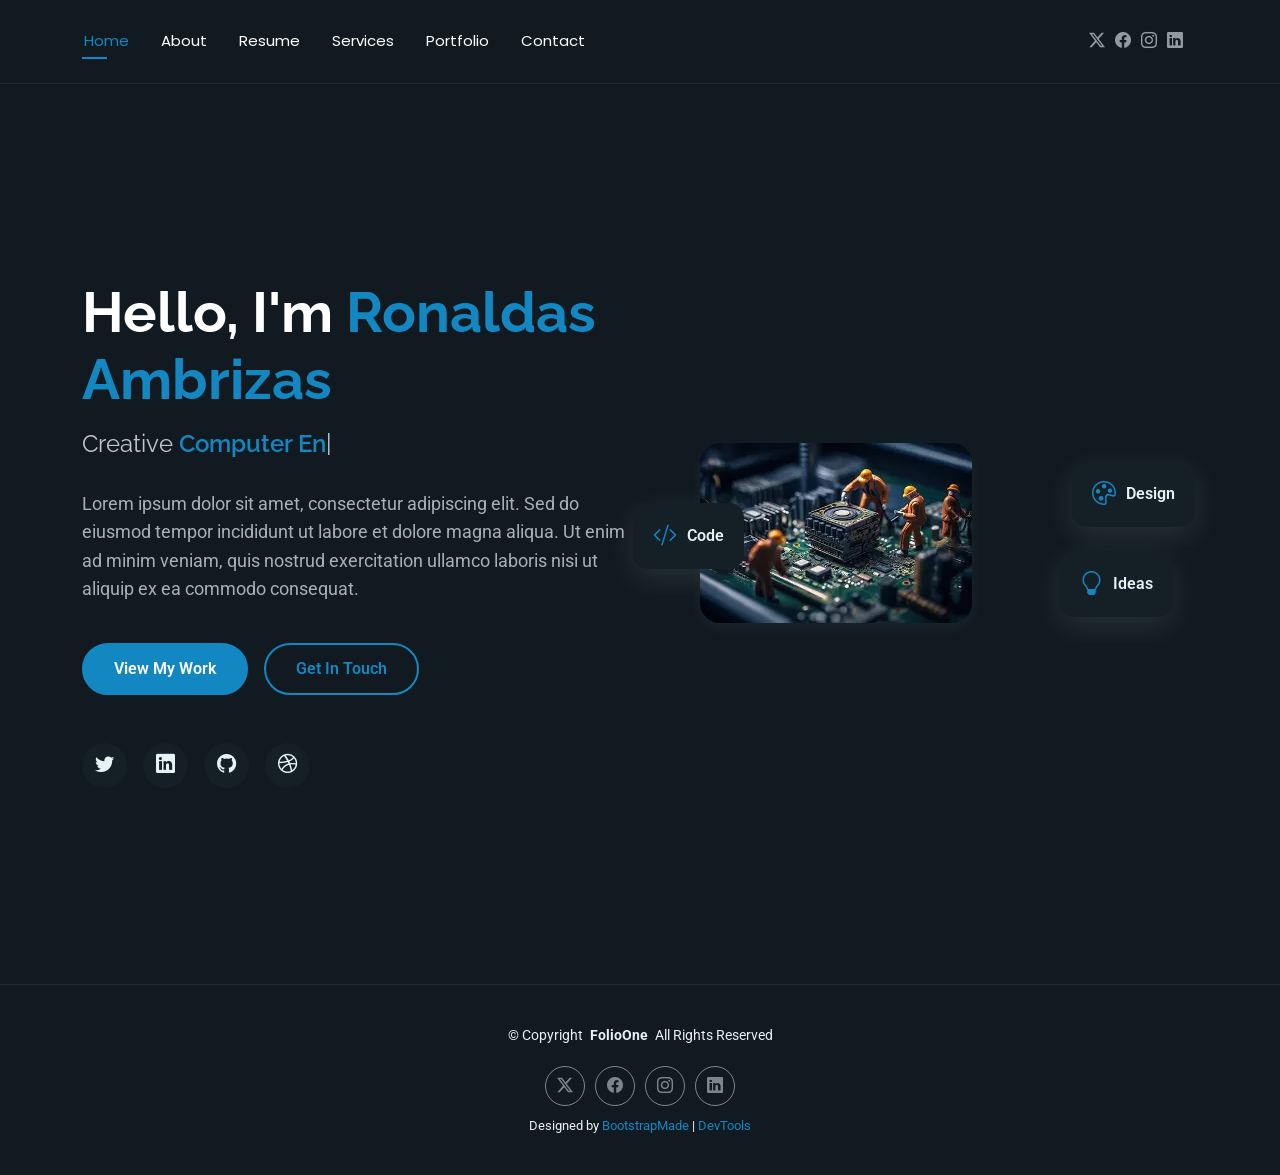
==== commit bc7ae43a: "Changes" ====
--- a/index.html
+++ b/index.html
@@ -78,8 +78,8 @@
         <div class="row gy-4 align-items-center">
           <div class="col-lg-6 order-2 order-lg-1">
             <div class="hero-content">
-              <h1 data-aos="fade-up" data-aos-delay="200">Hello, I'm <span class="highlight">Brandon Johnson</span></h1>
-              <h2 data-aos="fade-up" data-aos-delay="300">Creative <span class="typed" data-typed-items="UI/UX Designer, Web Developer, Digital Artist, Brand Strategist"></span></h2>
+              <h1 data-aos="fade-up" data-aos-delay="200">Hello, I'm <span class="highlight">Ronaldas Ambrizas</span></h1>
+              <h2 data-aos="fade-up" data-aos-delay="300">Creative <span class="typed" data-typed-items="Computer Engineering Student, Former Delivery Driver"></span></h2>
               <p data-aos="fade-up" data-aos-delay="400">Lorem ipsum dolor sit amet, consectetur adipiscing elit. Sed do eiusmod tempor incididunt ut labore et dolore magna aliqua. Ut enim ad minim veniam, quis nostrud exercitation ullamco laboris nisi ut aliquip ex ea commodo consequat.</p>
               <div class="hero-actions" data-aos="fade-up" data-aos-delay="500">
                 <a href="portfolio.html" class="btn btn-primary">View My Work</a>
@@ -96,7 +96,7 @@
           <div class="col-lg-6 order-1 order-lg-2">
             <div class="hero-image" data-aos="zoom-in" data-aos-delay="300">
               <div class="image-wrapper">
-                <img src="assets/img/profile/profile-square-11.webp" alt="Sarah Mitchell" class="img-fluid">
+                <img src="assets/img/profile/download.webp" alt="Ronaldas Ambrizas" class="img-fluid">
                 <div class="floating-elements">
                   <div class="floating-card design" data-aos="fade-left" data-aos-delay="700">
                     <i class="bi bi-palette"></i>
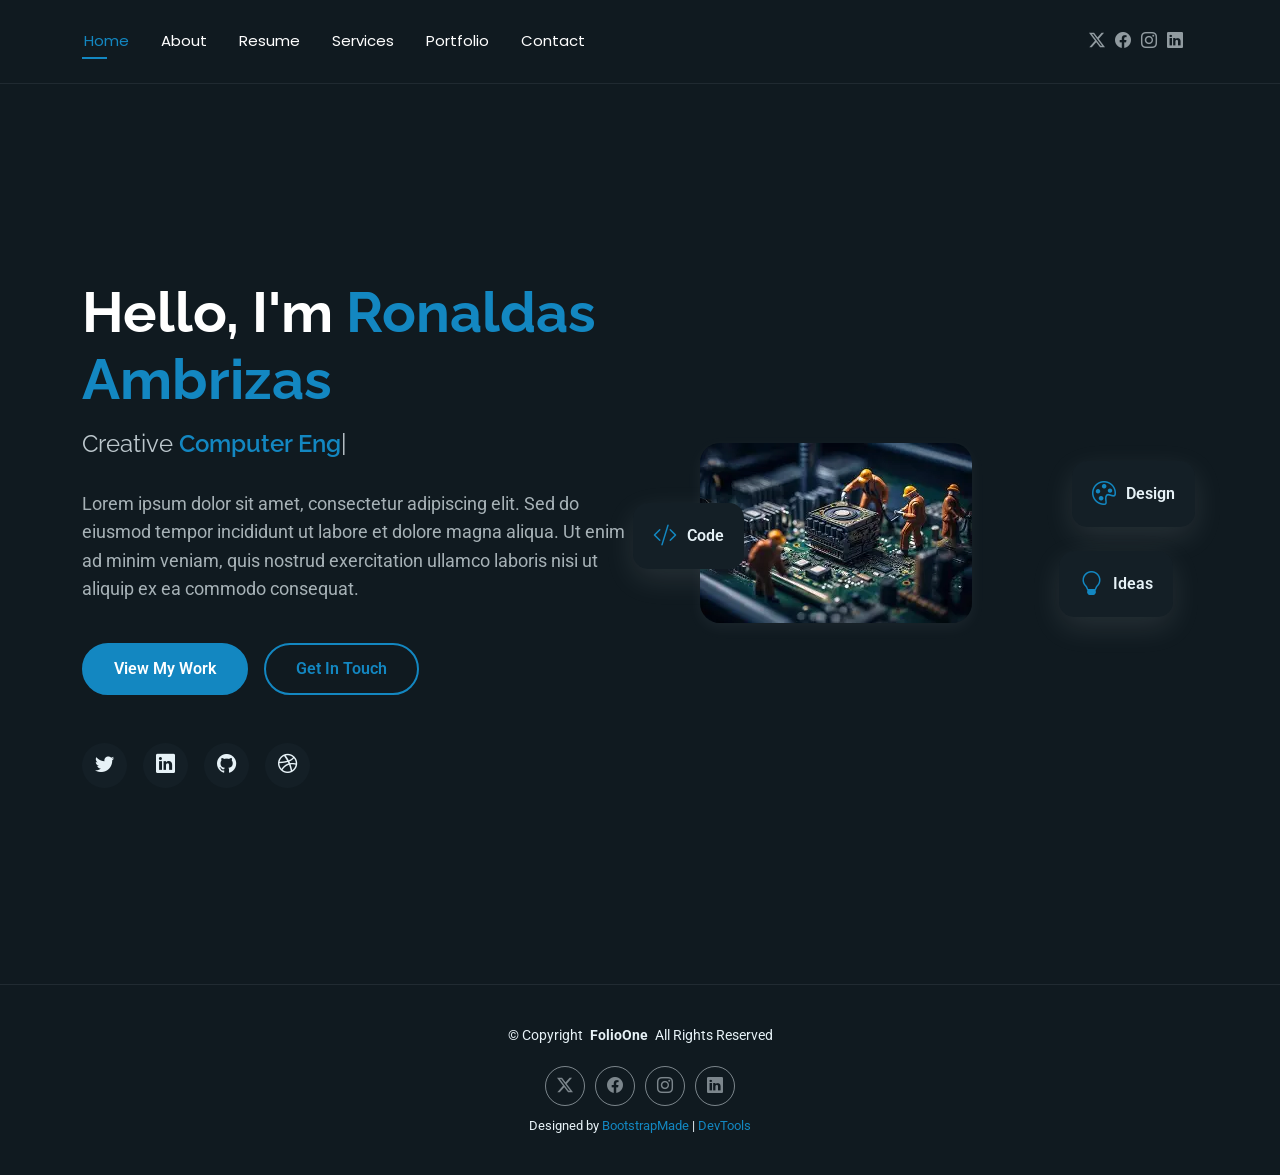
==== commit a6ef585d: "Changed meta data and favicon" ====
--- a/index.html
+++ b/index.html
@@ -4,9 +4,9 @@
 <head>
   <meta charset="utf-8">
   <meta content="width=device-width, initial-scale=1.0" name="viewport">
-  <title>Index - FolioOne Bootstrap Template</title>
-  <meta name="description" content="">
-  <meta name="keywords" content="">
+  <title>My CV</title>
+  <meta name="description" content="Ronaldas Ambrizas CV page">
+  <meta name="Author" content="Ronaldas Ambrizas">
 
   <!-- Favicons -->
   <link href="assets/img/favicon.png" rel="icon">
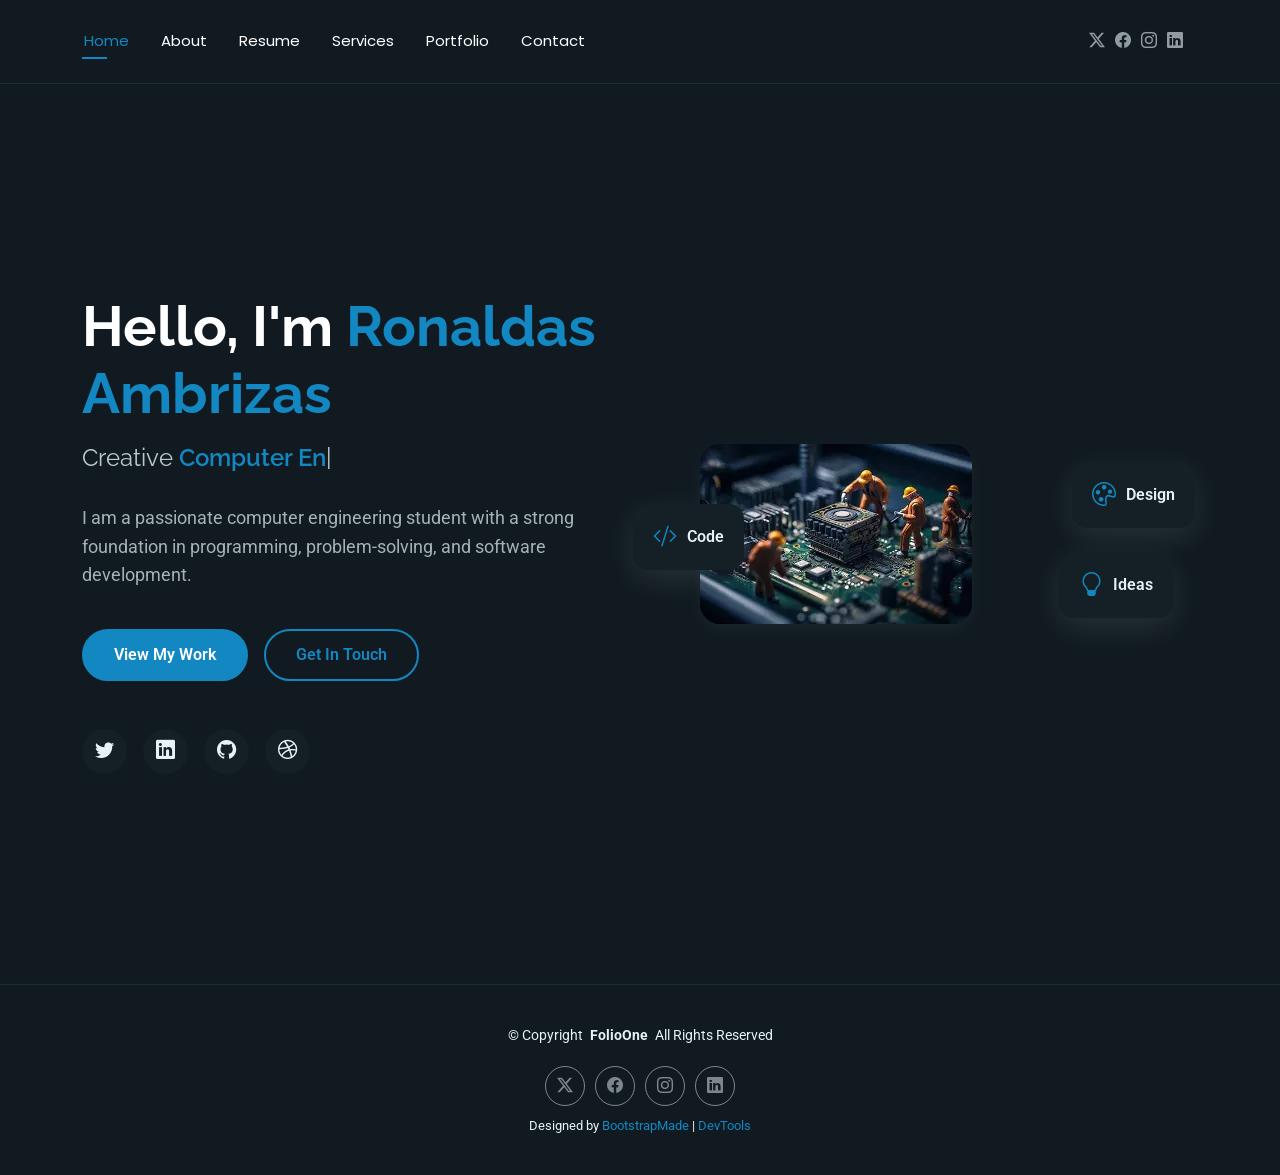
==== commit 80a3e6e0: "Changed home page" ====
--- a/index.html
+++ b/index.html
@@ -80,7 +80,7 @@
             <div class="hero-content">
               <h1 data-aos="fade-up" data-aos-delay="200">Hello, I'm <span class="highlight">Ronaldas Ambrizas</span></h1>
               <h2 data-aos="fade-up" data-aos-delay="300">Creative <span class="typed" data-typed-items="Computer Engineering Student, Former Delivery Driver"></span></h2>
-              <p data-aos="fade-up" data-aos-delay="400">Lorem ipsum dolor sit amet, consectetur adipiscing elit. Sed do eiusmod tempor incididunt ut labore et dolore magna aliqua. Ut enim ad minim veniam, quis nostrud exercitation ullamco laboris nisi ut aliquip ex ea commodo consequat.</p>
+              <p data-aos="fade-up" data-aos-delay="400">I am a passionate computer engineering student with a strong foundation in programming, problem-solving, and software development.</p>
               <div class="hero-actions" data-aos="fade-up" data-aos-delay="500">
                 <a href="portfolio.html" class="btn btn-primary">View My Work</a>
                 <a href="contact.html" class="btn btn-outline">Get In Touch</a>
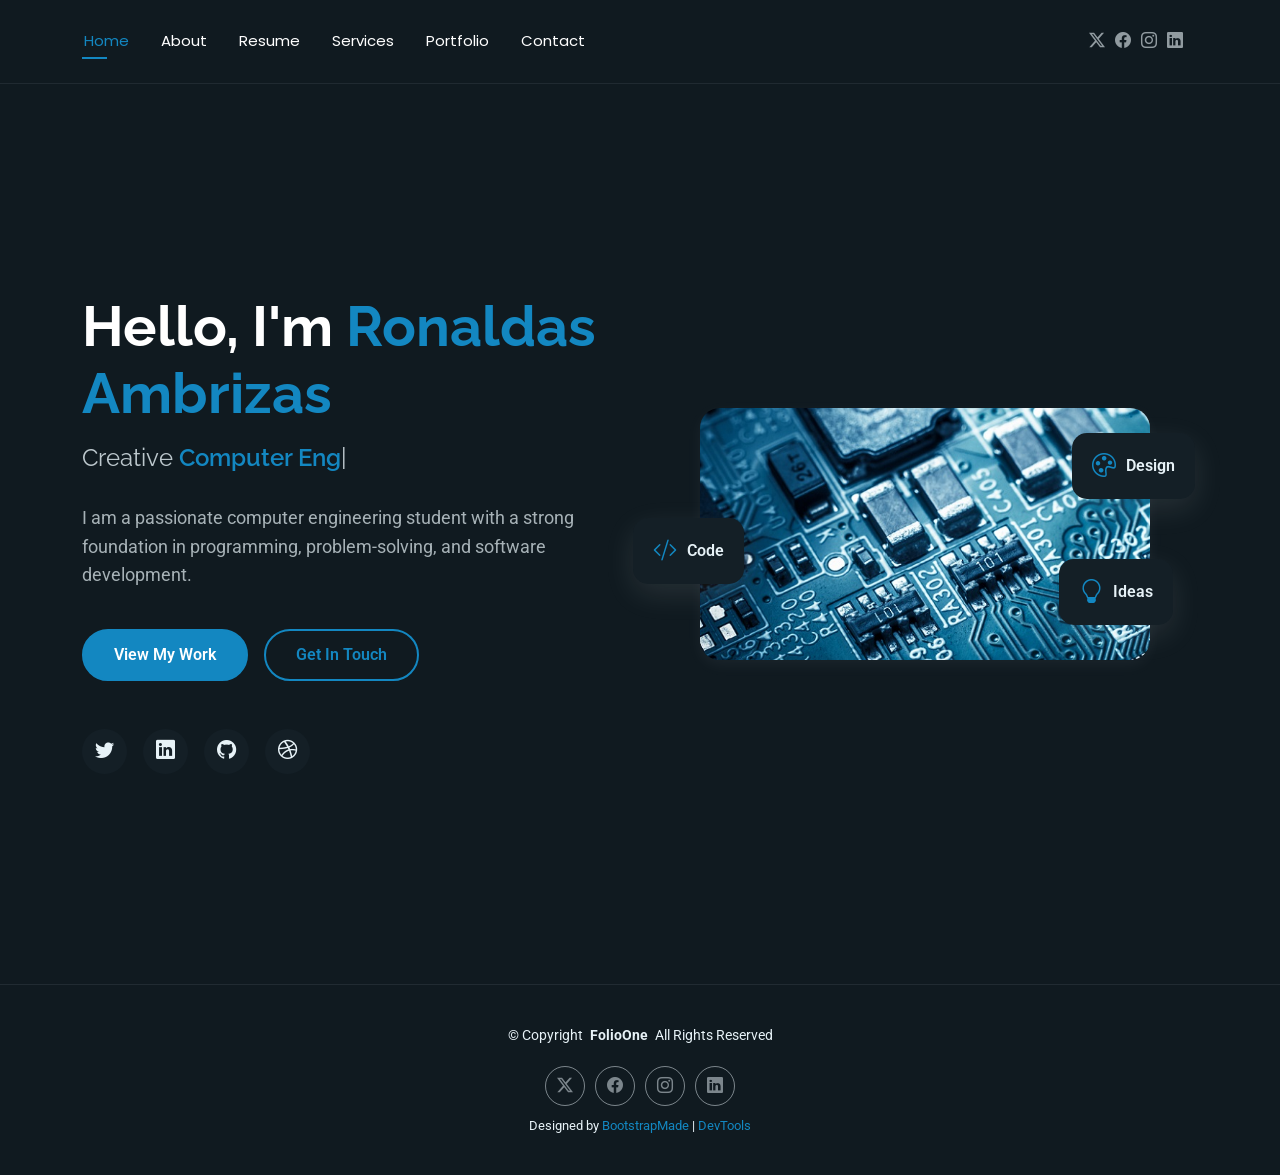
==== commit 0d82751b: "Labwork" ====
--- a/index.html
+++ b/index.html
@@ -96,7 +96,7 @@
           <div class="col-lg-6 order-1 order-lg-2">
             <div class="hero-image" data-aos="zoom-in" data-aos-delay="300">
               <div class="image-wrapper">
-                <img src="assets/img/profile/download.webp" alt="Ronaldas Ambrizas" class="img-fluid">
+                <img src="assets/img/profile/download.webp" alt="PCB" class="img-fluid">
                 <div class="floating-elements">
                   <div class="floating-card design" data-aos="fade-left" data-aos-delay="700">
                     <i class="bi bi-palette"></i>
